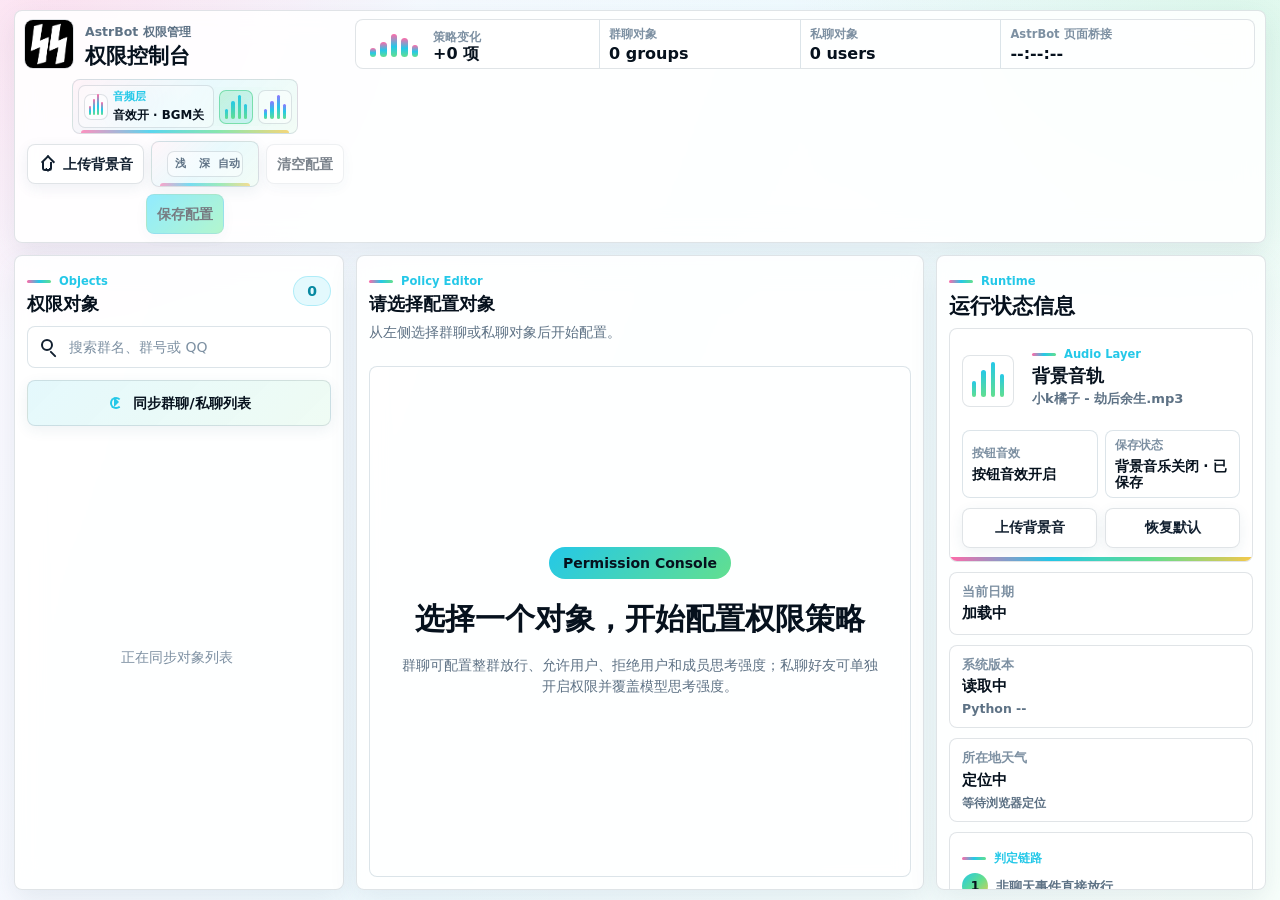
==== pages/settings/index.html @ 24123817 "Release v3.0.4 permission console cleanup" ====
<!doctype html>
<html lang="zh-CN">
<head>
  <meta charset="utf-8" />
  <meta name="viewport" content="width=device-width, initial-scale=1" />
  <title>AstrBot 权限控制台</title>
  <link rel="icon" href="./assets/brand-avatar.png" />
  <link rel="stylesheet" href="./styles.css?v=permission_console_cleanup_20260627_v335" />
</head>
<body>
  <main class="console-shell">
    <header class="topbar">
      <section class="brand-card" aria-label="权限控制台">
        <img class="brand-avatar" src="./assets/brand-avatar.png" alt="" />
        <div>
          <p class="eyebrow">AstrBot 权限管理</p>
          <h1>权限控制台</h1>
        </div>
      </section>

      <section class="status-strip" aria-label="运行状态">
        <article>
          <span class="mini-bars" aria-hidden="true"><i></i><i></i><i></i><i></i><i></i></span>
          <div><small>策略变化</small><strong id="permissionPulseLabel">+0 项</strong></div>
        </article>
        <article><small>群聊对象</small><strong><span id="groupCountLabel">0</span> groups</strong></article>
        <article><small>私聊对象</small><strong><span id="privateCountLabel">0</span> users</strong></article>
        <article><small id="bridgeStateLabel">AstrBot 页面桥接</small><strong id="currentTimeLabel">--:--:--</strong></article>
      </section>

      <section class="toolbar" aria-label="页面操作">
        <div class="sound-dock" aria-label="音效控制">
          <div class="sound-dock-copy">
            <span class="sound-dock-visual" aria-hidden="true"><i></i><i></i><i></i><i></i></span>
            <span class="sound-dock-label">
              <small>音频层</small>
              <strong><span id="buttonSoundText">音效开</span> · <span id="backgroundMusicText">BGM关</span></strong>
            </span>
          </div>
          <button class="icon-button icon-only" id="buttonSoundToggle" type="button" aria-pressed="true" title="按钮音效">
            <span class="dock-bars" aria-hidden="true"><i></i><i></i><i></i><i></i></span>
          </button>
          <button class="icon-button icon-only" id="backgroundMusicToggle" type="button" aria-pressed="false" title="背景音乐">
            <span class="dock-bars dock-bars-bgm" aria-hidden="true"><i></i><i></i><i></i><i></i></span>
          </button>
        </div>
        <button class="ghost-button audio-upload-command" id="uploadAudioTopBtn" type="button" title="上传背景音">
          <span class="icon icon-upload" aria-hidden="true"></span>
          <span>上传背景音</span>
        </button>
        <button class="icon-button" id="toggleThemeBtn" type="button" title="主题">
          <span class="icon icon-theme" aria-hidden="true"></span>
          <span class="theme-state-track" aria-hidden="true">
            <span class="theme-state-chip" data-mode="light">浅</span>
            <span class="theme-state-chip" data-mode="dark">深</span>
            <span class="theme-state-chip" data-mode="auto">自动</span>
          </span>
          <span id="themeText">自动</span>
        </button>
        <button class="ghost-button" id="resetGroupBtn" type="button" disabled>清空配置</button>
        <button class="primary-button" id="saveGroupBtn" type="button" disabled>保存配置</button>
      </section>
    </header>

    <section class="layout-grid">
      <aside class="object-panel panel">
        <div class="panel-head">
          <div>
            <p class="eyebrow">Objects</p>
            <h2>权限对象</h2>
          </div>
          <span class="count-badge" id="targetCountLabel">0</span>
        </div>

        <label class="search-box">
          <span class="icon icon-search" aria-hidden="true"></span>
          <input id="groupSearchInput" type="text" autocomplete="off" placeholder="搜索群名、群号或 QQ" />
        </label>

        <button class="icon-button object-sync-button" id="refreshGroupsBtn" type="button" title="同步列表">
          <span class="icon icon-refresh" aria-hidden="true"></span>
          <span>同步群聊/私聊列表</span>
        </button>

        <div id="groupList" class="object-accordion empty-state">正在同步对象列表</div>
      </aside>

      <section class="editor-panel panel">
        <header class="editor-head">
          <div>
            <p class="eyebrow">Policy Editor</p>
            <h2 id="currentGroupTitle">请选择配置对象</h2>
            <p id="currentGroupMeta">从左侧选择群聊或私聊对象后开始配置。</p>
          </div>
        </header>

        <section class="metric-grid" id="metricGrid" aria-label="配置概览"></section>
        <section id="groupForm" class="form-stage empty-state">
          <div class="welcome-panel">
            <span>Permission Console</span>
            <h3>选择一个对象，开始配置权限策略</h3>
            <p>群聊可配置整群放行、允许用户、拒绝用户和成员思考强度；私聊好友可单独开启权限并覆盖模型思考强度。</p>
          </div>
        </section>
      </section>

      <aside class="insight-panel">
        <div class="insight-title">
          <p class="eyebrow">Runtime</p>
          <h2>运行状态信息</h2>
        </div>

        <section class="panel sound-card" id="soundCard">
          <div class="panel-head compact">
            <div>
              <p class="eyebrow">Audio Layer</p>
              <h2>背景音轨</h2>
              <p class="track-subtitle" id="bgmNameLabel">小k橘子 - 劫后余生.mp3</p>
            </div>
            <span id="soundVisualBgm" class="sound-visual compact-bars" aria-hidden="true"><i></i><i></i><i></i><i></i></span>
            <span class="audio-led" id="soundLed">待机</span>
          </div>

          <dl class="sound-state">
            <div><dt>按钮音效</dt><dd id="buttonSoundStatus">按钮音效开启</dd></div>
            <div><dt>保存状态</dt><dd id="bgmStatusText">背景音乐关闭 · 已保存</dd></div>
          </dl>

          <label class="range-row visually-hidden">
            <span>背景音量</span>
            <input id="bgmVolumeInput" type="range" min="0" max="100" value="62" />
          </label>

          <input class="visually-hidden" id="audioUploadInput" type="file" accept="audio/*" />
          <a class="visually-hidden" id="defaultAudioAsset" href="./assets/audio/rebirth-after-disaster.mp3" aria-hidden="true" tabindex="-1"></a>
          <span id="soundVisualButton" class="sound-visual soft visually-hidden" aria-hidden="true"><i></i><i></i><i></i></span>
          <div class="sound-actions visually-hidden">
            <button class="ghost-button" id="uploadAudioBtn" type="button">上传背景音</button>
            <button class="ghost-button" id="resetAudioBtn" type="button">恢复默认</button>
          </div>
        </section>

        <section class="panel runtime-info-card">
          <span>当前日期</span>
          <strong id="currentDateLabel">加载中</strong>
        </section>

        <section class="panel runtime-info-card">
          <span>系统版本</span>
          <strong id="systemVersionLabel">读取中</strong>
          <em id="pythonVersionLabel">Python --</em>
        </section>

        <section class="panel runtime-info-card">
          <span>所在地天气</span>
          <strong id="weatherLabel">定位中</strong>
          <em id="weatherMetaLabel">等待浏览器定位</em>
        </section>

        <section class="panel priority-card">
          <p class="eyebrow">判定链路</p>
          <div class="priority-flow">
            <div><b>1</b><span>非聊天事件直接放行</span></div>
            <div><b>2</b><span>黑名单与管理员绕过</span></div>
            <div><b>3</b><span>群整体或用户组合规则</span></div>
            <div><b>4</b><span>未命中时停止事件</span></div>
          </div>
        </section>
      </aside>
    </section>
  </main>

  <div class="toast-layer" id="toastLayer"></div>
  <script type="module" src="./sound.js?v=permission_console_cleanup_20260627_v335"></script>
  <script type="module" src="./app.js?v=permission_console_cleanup_20260627_v335"></script>
</body>
</html>
---- pages/settings/styles.css ----
:root {
  --text: #122030;
  --text-strong: #06111d;
  --muted: #5e7285;
  --soft: #7d90a2;
  --page-a: #f8fdff;
  --page-b: #edf8fb;
  --page-c: #fff6fb;
  --panel: rgba(255, 255, 255, .82);
  --panel-strong: rgba(255, 255, 255, .94);
  --line: rgba(40, 89, 116, .16);
  --line-strong: rgba(31, 112, 142, .28);
  --cyan: #24c8e8;
  --mint: #62df8f;
  --pink: #ff6aa8;
  --amber: #f5c84b;
  --violet: #8f75ff;
  --blue: #5f92ff;
  --danger: #ff5d79;
  --ok: #26c871;
  --shadow: 0 18px 44px rgba(42, 92, 128, .14), inset 0 1px 0 rgba(255, 255, 255, .72);
  --shadow-tight: 0 8px 22px rgba(46, 102, 134, .12), inset 0 1px 0 rgba(255, 255, 255, .62);
  --radius: 8px;
  --control: 8px;
  color-scheme: light;
}

:root[data-theme="dark"] {
  --text: #eaf5ff;
  --text-strong: #ffffff;
  --muted: rgba(222, 236, 247, .68);
  --soft: rgba(222, 236, 247, .52);
  --page-a: #081019;
  --page-b: #0c1825;
  --page-c: #170f1d;
  --panel: rgba(12, 19, 30, .78);
  --panel-strong: rgba(13, 20, 32, .94);
  --line: rgba(219, 243, 255, .15);
  --line-strong: rgba(123, 230, 255, .28);
  --shadow: 0 18px 46px rgba(0, 0, 0, .34), inset 0 1px 0 rgba(255, 255, 255, .08);
  --shadow-tight: 0 10px 24px rgba(0, 0, 0, .26), inset 0 1px 0 rgba(255, 255, 255, .07);
  color-scheme: dark;
}

* {
  box-sizing: border-box;
}

html,
body {
  width: 100%;
  min-width: 0;
  min-height: 100%;
  margin: 0;
}

body {
  color: var(--text);
  background:
    linear-gradient(125deg, rgba(36, 200, 232, .22), transparent 24% 73%, rgba(98, 223, 143, .20)),
    linear-gradient(215deg, rgba(255, 106, 168, .22), transparent 34%),
    linear-gradient(180deg, var(--page-a), var(--page-b) 48%, var(--page-c));
  font-family: Inter, "Segoe UI", "PingFang SC", "Microsoft YaHei", system-ui, sans-serif;
  font-size: 14px;
  line-height: 1.45;
  overflow: auto;
}

button,
input,
textarea,
select {
  font: inherit;
}

button {
  cursor: pointer;
}

button:disabled {
  cursor: not-allowed;
  opacity: .55;
}

.visually-hidden {
  position: absolute;
  width: 1px;
  height: 1px;
  overflow: hidden;
  clip: rect(0 0 0 0);
  white-space: nowrap;
}

.console-shell {
  width: 100%;
  min-height: 100vh;
  min-height: 100dvh;
  display: grid;
  grid-template-rows: auto minmax(0, 1fr);
  gap: 14px;
  padding: 14px;
  background:
    radial-gradient(circle at 9% 0%, rgba(255, 106, 168, .28), transparent 28%),
    radial-gradient(circle at 92% 4%, rgba(36, 200, 232, .30), transparent 30%),
    radial-gradient(circle at 74% 98%, rgba(98, 223, 143, .25), transparent 34%);
}

.topbar,
.panel {
  border: 1px solid var(--line);
  border-radius: var(--radius);
  background:
    linear-gradient(135deg, rgba(255, 255, 255, .44), rgba(255, 255, 255, .12)),
    var(--panel);
  box-shadow: var(--shadow);
  backdrop-filter: blur(18px) saturate(1.06);
}

:root[data-theme="dark"] .topbar,
:root[data-theme="dark"] .panel {
  background:
    linear-gradient(135deg, rgba(255, 255, 255, .07), rgba(255, 255, 255, .025)),
    var(--panel);
}

.topbar {
  min-height: 82px;
  display: grid;
  grid-template-columns: minmax(220px, .72fr) minmax(460px, 1.35fr) minmax(480px, auto);
  align-items: center;
  gap: 12px;
  padding: 12px 14px;
}

.brand-card {
  min-width: 0;
  display: flex;
  align-items: center;
  gap: 12px;
}

.brand-avatar {
  width: 52px;
  height: 52px;
  flex: 0 0 auto;
  border-radius: 8px;
  object-fit: cover;
  background: #050505;
  box-shadow: 0 0 0 1px var(--line-strong), 0 12px 24px rgba(36, 200, 232, .16);
}

.eyebrow {
  margin: 0;
  display: inline-flex;
  align-items: center;
  gap: 8px;
  color: var(--cyan);
  font-size: .72rem;
  line-height: 1.1;
  font-weight: 850;
  letter-spacing: 0;
}

.eyebrow::before {
  content: "";
  width: 24px;
  height: 3px;
  border-radius: 999px;
  background: linear-gradient(90deg, var(--pink), var(--cyan), var(--mint));
}

h1,
h2,
h3 {
  margin: 0;
  color: var(--text-strong);
  letter-spacing: 0;
}

h1 {
  margin-top: 4px;
  font-size: 1.72rem;
  line-height: 1.05;
  font-weight: 900;
}

h2 {
  margin-top: 5px;
  font-size: 1.12rem;
  line-height: 1.15;
  font-weight: 880;
}

.status-strip {
  min-width: 0;
  display: grid;
  grid-template-columns: 1.15fr .95fr .95fr 1.2fr;
  border: 1px solid var(--line);
  border-radius: var(--control);
  overflow: hidden;
  background: rgba(255, 255, 255, .36);
}

:root[data-theme="dark"] .status-strip {
  background: rgba(2, 7, 14, .28);
}

.status-strip article {
  min-width: 0;
  min-height: 48px;
  display: grid;
  align-content: center;
  gap: 3px;
  padding: 8px 11px;
  border-left: 1px solid var(--line);
}

.status-strip article:first-child {
  grid-template-columns: auto 1fr;
  align-items: center;
  column-gap: 10px;
  border-left: 0;
}

.status-strip small {
  color: var(--soft);
  font-size: .72rem;
  font-weight: 720;
  white-space: nowrap;
  overflow: hidden;
  text-overflow: ellipsis;
}

.status-strip strong {
  display: block;
  color: var(--text-strong);
  font-size: 1.18rem;
  line-height: 1;
  font-weight: 900;
  white-space: nowrap;
}

.mini-bars {
  width: 58px;
  height: 30px;
  display: grid;
  grid-template-columns: repeat(5, 1fr);
  gap: 4px;
  align-items: end;
  padding: 5px;
  border-radius: 8px;
  background: rgba(255, 255, 255, .42);
}

:root[data-theme="dark"] .mini-bars {
  background: rgba(255, 255, 255, .08);
}

.mini-bars i {
  display: block;
  min-height: 7px;
  border-radius: 999px;
  background: linear-gradient(180deg, var(--pink), var(--cyan) 55%, var(--mint));
  animation: barPulse 1.8s ease-in-out infinite;
}

.mini-bars i:nth-child(1) { height: 9px; animation-delay: -.2s; }
.mini-bars i:nth-child(2) { height: 15px; animation-delay: -.4s; }
.mini-bars i:nth-child(3) { height: 23px; animation-delay: -.6s; }
.mini-bars i:nth-child(4) { height: 19px; animation-delay: -.1s; }
.mini-bars i:nth-child(5) { height: 12px; animation-delay: -.35s; }

.toolbar {
  min-width: 0;
  display: flex;
  align-items: center;
  justify-content: flex-end;
  gap: 8px;
  flex-wrap: wrap;
}

.icon-button,
.ghost-button,
.primary-button {
  min-height: 42px;
  border: 1px solid var(--line);
  border-radius: var(--control);
  color: var(--text);
  background: rgba(255, 255, 255, .42);
  box-shadow: var(--shadow-tight);
  white-space: nowrap;
}

:root[data-theme="dark"] .icon-button,
:root[data-theme="dark"] .ghost-button {
  background: rgba(255, 255, 255, .07);
}

.icon-button {
  display: inline-flex;
  align-items: center;
  gap: 8px;
  padding: 0 12px;
  font-weight: 820;
}

.ghost-button,
.primary-button {
  padding: 0 18px;
  font-weight: 850;
}

.primary-button {
  color: #06111d;
  border-color: rgba(98, 223, 143, .45);
  background: linear-gradient(135deg, #70f0b0, #4de3ff 52%, #ffe36b);
}

.icon-button[aria-pressed="true"],
.icon-button.is-on {
  border-color: rgba(38, 200, 113, .42);
  background: linear-gradient(135deg, rgba(98, 223, 143, .22), rgba(36, 200, 232, .18));
}

.icon {
  width: 18px;
  height: 18px;
  flex: 0 0 auto;
  position: relative;
  display: inline-block;
}

.icon-wave::before,
.icon-wave::after,
.icon-music::before,
.icon-theme::before,
.icon-refresh::before,
.icon-search::before {
  content: "";
  position: absolute;
  inset: 2px;
  border-radius: 999px;
  border: 2px solid currentColor;
}

.icon-wave::after {
  inset: 6px -2px 6px 10px;
  border-left: 0;
}

.icon-music::before {
  width: 7px;
  height: 12px;
  inset: 1px auto auto 8px;
  border-radius: 2px;
  border-left: 3px solid currentColor;
  border-top: 3px solid currentColor;
  border-right: 0;
  border-bottom: 0;
}

.icon-music::after {
  content: "";
  position: absolute;
  left: 3px;
  bottom: 2px;
  width: 7px;
  height: 7px;
  border-radius: 50%;
  background: currentColor;
}

.icon-theme::before {
  inset: 2px;
  border-radius: 50%;
  background: linear-gradient(90deg, currentColor 0 50%, transparent 50%);
}

.icon-refresh::before {
  inset: 3px;
  border-right-color: transparent;
}

.icon-refresh::after {
  content: "";
  position: absolute;
  right: 1px;
  top: 3px;
  border: 5px solid transparent;
  border-left-color: currentColor;
}

.icon-search::before {
  inset: 1px 5px 5px 1px;
}

.icon-search::after {
  content: "";
  position: absolute;
  right: 1px;
  bottom: 1px;
  width: 8px;
  height: 2px;
  border-radius: 2px;
  background: currentColor;
  transform: rotate(45deg);
}

.layout-grid {
  min-height: 0;
  display: grid;
  grid-template-columns: minmax(300px, 420px) minmax(520px, 1fr) minmax(300px, 430px);
  gap: 14px;
}

.panel {
  min-width: 0;
}

.object-panel,
.editor-panel,
.insight-panel {
  min-height: 0;
}

.object-panel,
.editor-panel {
  display: flex;
  flex-direction: column;
  gap: 12px;
  padding: 14px;
  overflow: hidden;
}

.insight-panel {
  display: grid;
  grid-auto-rows: max-content;
  gap: 12px;
  overflow: auto;
}

.insight-panel .panel {
  padding: 14px;
}

.panel-head {
  display: flex;
  align-items: center;
  justify-content: space-between;
  gap: 12px;
}

.panel-head.compact {
  align-items: start;
}

.count-badge,
.list-head b {
  min-width: 38px;
  height: 30px;
  display: inline-grid;
  place-items: center;
  border: 1px solid rgba(36, 200, 232, .28);
  border-radius: 999px;
  color: #0789a1;
  background: rgba(36, 200, 232, .12);
  font-weight: 900;
}

:root[data-theme="dark"] .count-badge,
:root[data-theme="dark"] .list-head b {
  color: #98f0ff;
}

.search-box {
  min-height: 46px;
  display: flex;
  align-items: center;
  gap: 9px;
  padding: 0 12px;
  border: 1px solid var(--line);
  border-radius: var(--control);
  background: var(--panel-strong);
}

.search-box input {
  width: 100%;
  min-width: 0;
  border: 0;
  outline: 0;
  color: var(--text);
  background: transparent;
}

.search-box input::placeholder {
  color: var(--soft);
}

.segment-control {
  display: grid;
  grid-template-columns: 1fr 1fr;
  gap: 4px;
  padding: 4px;
  border: 1px solid var(--line);
  border-radius: var(--control);
  background: rgba(255, 255, 255, .34);
}

:root[data-theme="dark"] .segment-control {
  background: rgba(255, 255, 255, .05);
}

.segment-control button {
  min-height: 38px;
  border: 0;
  border-radius: 7px;
  color: var(--muted);
  background: transparent;
  font-weight: 860;
}

.segment-control button.active {
  color: #06111d;
  background: linear-gradient(135deg, rgba(36, 200, 232, .92), rgba(98, 223, 143, .88));
  box-shadow: 0 10px 20px rgba(36, 200, 232, .16);
}

.list-head {
  display: flex;
  align-items: center;
  justify-content: space-between;
  gap: 8px;
  color: var(--muted);
  font-size: .82rem;
  font-weight: 850;
}

.object-list {
  min-height: 0;
  display: grid;
  gap: 8px;
  align-content: start;
  padding-right: 4px;
}

.object-accordion {
  min-height: 0;
  flex: 1 1 auto;
  display: flex;
  flex-direction: column;
  gap: 10px;
  overflow: auto;
  padding-right: 4px;
}

.object-section {
  display: grid;
  gap: 8px;
}

.object-section-toggle {
  width: 100%;
  min-height: 42px;
  display: grid;
  grid-template-columns: 18px minmax(0, 1fr) auto;
  align-items: center;
  gap: 8px;
  border: 1px solid var(--line);
  border-radius: var(--control);
  padding: 6px 10px;
  color: var(--text-strong);
  text-align: left;
  background: rgba(255, 255, 255, .50);
}

:root[data-theme="dark"] .object-section-toggle {
  background: rgba(255, 255, 255, .05);
}

.object-section-toggle strong {
  min-width: 0;
  overflow: hidden;
  text-overflow: ellipsis;
  white-space: nowrap;
  font-weight: 900;
}

.object-section-toggle b {
  min-width: 34px;
  height: 28px;
  display: inline-grid;
  place-items: center;
  border: 1px solid rgba(36, 200, 232, .25);
  border-radius: 999px;
  color: var(--cyan);
  background: rgba(36, 200, 232, .08);
  font-size: .86rem;
}

.section-chevron {
  width: 8px;
  height: 8px;
  border-right: 2px solid var(--cyan);
  border-bottom: 2px solid var(--cyan);
  transform: rotate(-45deg);
  transition: transform .16s ease;
}

.object-section.is-open .section-chevron {
  transform: rotate(45deg);
}

.empty-state {
  display: grid;
  place-items: center;
  min-height: 140px;
  color: var(--soft);
  text-align: center;
}

.object-item {
  width: 100%;
  min-height: 72px;
  display: grid;
  grid-template-columns: 48px minmax(0, 1fr);
  gap: 12px;
  align-items: center;
  border: 1px solid var(--line);
  border-radius: var(--control);
  padding: 10px;
  color: var(--text);
  text-align: left;
  background:
    linear-gradient(135deg, rgba(255, 255, 255, .58), rgba(255, 255, 255, .26)),
    rgba(255, 255, 255, .42);
  box-shadow: var(--shadow-tight);
}

:root[data-theme="dark"] .object-item {
  background: rgba(255, 255, 255, .055);
}

.object-item.active {
  border-color: rgba(36, 200, 232, .62);
  background:
    linear-gradient(135deg, rgba(36, 200, 232, .20), rgba(98, 223, 143, .14)),
    var(--panel-strong);
}

.object-item.is-configured {
  border-color: rgba(38, 200, 113, .46);
}

.object-item.is-configured .object-title {
  color: var(--ok);
}

.avatar {
  width: 48px;
  height: 48px;
  border-radius: 8px;
  object-fit: cover;
  background: linear-gradient(135deg, rgba(36, 200, 232, .24), rgba(255, 106, 168, .18));
  border: 1px solid var(--line);
}

.object-body {
  min-width: 0;
  display: grid;
  gap: 4px;
}

.object-title-row {
  min-width: 0;
  display: flex;
  align-items: center;
  gap: 8px;
}

.object-title {
  min-width: 0;
  overflow: hidden;
  text-overflow: ellipsis;
  white-space: nowrap;
  color: var(--text-strong);
  font-size: .98rem;
  font-weight: 900;
}

.object-meta {
  color: var(--soft);
  font-size: .78rem;
  white-space: nowrap;
  overflow: hidden;
  text-overflow: ellipsis;
}

.status-row {
  display: flex;
  align-items: center;
  gap: 6px;
  flex-wrap: wrap;
}

.status-pill {
  display: inline-flex;
  align-items: center;
  min-height: 22px;
  padding: 0 8px;
  border-radius: 999px;
  color: var(--muted);
  background: rgba(125, 144, 162, .12);
  font-size: .72rem;
  font-weight: 850;
}

.status-pill.configured {
  color: #04713f;
  background: rgba(38, 200, 113, .16);
}

:root[data-theme="dark"] .status-pill.configured {
  color: #82f0b0;
}

.editor-head {
  display: flex;
  justify-content: space-between;
  gap: 12px;
}

.editor-head p:not(.eyebrow) {
  margin: 8px 0 0;
  color: var(--muted);
}

.metric-grid {
  display: grid;
  grid-template-columns: repeat(4, minmax(0, 1fr));
  gap: 10px;
}

.metric-card {
  min-height: 88px;
  display: grid;
  align-content: center;
  gap: 6px;
  padding: 12px;
  border: 1px solid var(--line);
  border-radius: var(--control);
  background: var(--panel-strong);
  box-shadow: var(--shadow-tight);
}

.metric-card span {
  color: var(--soft);
  font-size: .76rem;
  font-weight: 820;
}

.metric-card strong {
  color: var(--text-strong);
  font-size: 1.62rem;
  line-height: 1;
  font-weight: 940;
}

.metric-card em {
  color: var(--muted);
  font-style: normal;
  font-size: .72rem;
}

.metric-card.ok strong {
  color: var(--ok);
}

.form-stage {
  min-height: 0;
  flex: 1 1 auto;
  overflow: auto;
  border: 1px solid var(--line);
  border-radius: var(--control);
  background:
    linear-gradient(135deg, rgba(36, 200, 232, .08), rgba(255, 106, 168, .05) 55%, rgba(98, 223, 143, .08)),
    rgba(255, 255, 255, .36);
}

:root[data-theme="dark"] .form-stage {
  background: rgba(2, 7, 14, .22);
}

.welcome-panel {
  max-width: 620px;
  padding: 28px;
}

.welcome-panel span {
  display: inline-flex;
  min-height: 32px;
  align-items: center;
  padding: 0 14px;
  border-radius: 999px;
  color: #06111d;
  background: linear-gradient(135deg, var(--cyan), var(--mint));
  font-weight: 900;
}

.welcome-panel h3 {
  margin-top: 18px;
  font-size: 1.9rem;
}

.welcome-panel p {
  margin: 14px 0 0;
  color: var(--muted);
  max-width: 56ch;
}

.form-stack {
  display: grid;
  gap: 12px;
  padding: 14px;
}

.form-card {
  border: 1px solid var(--line);
  border-radius: var(--control);
  padding: 14px;
  background: var(--panel-strong);
  box-shadow: var(--shadow-tight);
}

.form-card h3 {
  font-size: 1rem;
}

.form-card p {
  margin: 6px 0 0;
  color: var(--muted);
}

.field-grid {
  display: grid;
  grid-template-columns: repeat(2, minmax(0, 1fr));
  gap: 12px;
  margin-top: 12px;
}

.field {
  display: grid;
  gap: 7px;
}

.field.full {
  grid-column: 1 / -1;
}

.field span,
.range-row span {
  color: var(--muted);
  font-size: .8rem;
  font-weight: 850;
}

.field textarea,
.field select {
  width: 100%;
  min-height: 42px;
  border: 1px solid var(--line);
  border-radius: var(--control);
  color: var(--text);
  background: rgba(255, 255, 255, .54);
  outline: 0;
}

:root[data-theme="dark"] .field textarea,
:root[data-theme="dark"] .field select {
  background: rgba(255, 255, 255, .06);
}

.field textarea {
  min-height: 108px;
  resize: vertical;
  padding: 10px;
}

.field select {
  padding: 0 10px;
}

.toggle-card {
  width: 100%;
  min-height: 76px;
  display: flex;
  align-items: center;
  justify-content: space-between;
  gap: 12px;
  border: 1px solid var(--line);
  border-radius: var(--control);
  padding: 12px;
  color: var(--text);
  text-align: left;
  background: rgba(255, 255, 255, .46);
}

:root[data-theme="dark"] .toggle-card {
  background: rgba(255, 255, 255, .05);
}

.toggle-card strong,
.toggle-card span {
  display: block;
}

.toggle-card strong {
  color: var(--text-strong);
  font-weight: 900;
}

.toggle-card span {
  margin-top: 4px;
  color: var(--soft);
  font-size: .78rem;
}

.switch {
  width: 48px;
  height: 28px;
  flex: 0 0 auto;
  border-radius: 999px;
  background: rgba(125, 144, 162, .22);
  padding: 4px;
  transition: background .18s ease;
}

.switch::before {
  content: "";
  display: block;
  width: 20px;
  height: 20px;
  border-radius: 50%;
  background: #ffffff;
  box-shadow: 0 4px 12px rgba(0, 0, 0, .18);
  transition: transform .18s ease;
}

.toggle-card.is-on {
  border-color: rgba(38, 200, 113, .42);
  background: linear-gradient(135deg, rgba(98, 223, 143, .18), rgba(36, 200, 232, .10));
}

.toggle-card.is-on .switch {
  background: linear-gradient(135deg, var(--mint), var(--cyan));
}

.toggle-card.is-on .switch::before {
  transform: translateX(20px);
}

.sound-card {
  overflow: hidden;
}

.audio-led {
  width: 12px;
  height: 12px;
  border-radius: 50%;
  background: var(--soft);
  box-shadow: 0 0 0 4px rgba(125, 144, 162, .1);
}

.sound-card.is-playing .audio-led {
  background: var(--ok);
  box-shadow: 0 0 0 4px rgba(38, 200, 113, .14), 0 0 18px rgba(38, 200, 113, .42);
}

.sound-visuals {
  display: grid;
  grid-template-columns: 1fr 1fr;
  gap: 10px;
  margin-top: 12px;
}

.sound-visual {
  height: 64px;
  display: flex;
  align-items: end;
  justify-content: center;
  gap: 7px;
  border: 1px solid var(--line);
  border-radius: var(--control);
  padding: 13px;
  background: rgba(255, 255, 255, .38);
}

:root[data-theme="dark"] .sound-visual {
  background: rgba(255, 255, 255, .05);
}

.sound-visual i {
  width: 8px;
  height: 18px;
  border-radius: 999px;
  background: linear-gradient(180deg, var(--cyan), var(--mint));
  transform-origin: bottom;
}

.sound-visual.soft i {
  background: linear-gradient(180deg, var(--pink), var(--amber));
}

.sound-visual.is-active i {
  animation: soundBeat 1.45s ease-in-out infinite;
}

.sound-visual.soft.is-active i {
  animation-duration: 1.1s;
}

.sound-visual i:nth-child(2) { height: 31px; animation-delay: -.24s; }
.sound-visual i:nth-child(3) { height: 24px; animation-delay: -.48s; }
.sound-visual i:nth-child(4) { height: 39px; animation-delay: -.16s; }

.sound-state,
.runtime-list {
  margin: 12px 0 0;
  display: grid;
  gap: 8px;
}

.sound-state div,
.runtime-list div {
  min-width: 0;
  display: grid;
  grid-template-columns: 86px minmax(0, 1fr);
  gap: 10px;
  align-items: baseline;
  padding: 10px;
  border: 1px solid var(--line);
  border-radius: var(--control);
  background: rgba(255, 255, 255, .36);
}

:root[data-theme="dark"] .sound-state div,
:root[data-theme="dark"] .runtime-list div {
  background: rgba(255, 255, 255, .045);
}

dt {
  color: var(--soft);
  font-size: .75rem;
  font-weight: 850;
}

dd {
  min-width: 0;
  margin: 0;
  color: var(--text-strong);
  font-weight: 850;
}

dd span {
  display: block;
  margin-top: 4px;
  color: var(--soft);
  font-size: .76rem;
}

.range-row {
  display: grid;
  gap: 8px;
  margin-top: 12px;
}

input[type="range"] {
  width: 100%;
  accent-color: var(--cyan);
}

.sound-actions {
  display: grid;
  grid-template-columns: 1fr 1fr;
  gap: 8px;
  margin-top: 12px;
}

.runtime-clock {
  margin-top: 12px;
  display: grid;
  gap: 4px;
}

.runtime-clock strong {
  color: var(--text-strong);
  font-size: 2.15rem;
  line-height: 1;
  font-weight: 950;
}

.runtime-clock span {
  color: var(--muted);
  font-weight: 820;
}

.selected-summary {
  margin-top: 12px;
  display: grid;
  gap: 5px;
  padding: 12px;
  border: 1px solid var(--line);
  border-radius: var(--control);
  background: rgba(255, 255, 255, .36);
}

:root[data-theme="dark"] .selected-summary {
  background: rgba(255, 255, 255, .045);
}

.selected-summary strong {
  color: var(--text-strong);
}

.selected-summary span {
  color: var(--muted);
}

.priority-flow {
  margin-top: 12px;
  display: grid;
  gap: 8px;
}

.priority-flow div {
  display: grid;
  grid-template-columns: 30px minmax(0, 1fr);
  gap: 10px;
  align-items: center;
}

.priority-flow b {
  width: 30px;
  height: 30px;
  display: grid;
  place-items: center;
  border-radius: 50%;
  color: #06111d;
  background: linear-gradient(135deg, var(--cyan), var(--mint), var(--amber));
}

.priority-flow span {
  color: var(--muted);
  font-weight: 780;
}

.toast-layer {
  position: fixed;
  right: 18px;
  bottom: 18px;
  z-index: 50;
  display: grid;
  gap: 8px;
  pointer-events: none;
}

.toast {
  max-width: min(360px, calc(100vw - 36px));
  padding: 11px 14px;
  border: 1px solid var(--line);
  border-radius: var(--control);
  color: var(--text-strong);
  background: var(--panel-strong);
  box-shadow: var(--shadow);
  font-weight: 820;
}

.toast.success {
  border-color: rgba(38, 200, 113, .4);
}

.toast.error {
  border-color: rgba(255, 93, 121, .46);
}

@keyframes barPulse {
  0%, 100% { transform: scaleY(.68); opacity: .72; }
  50% { transform: scaleY(1); opacity: 1; }
}

@keyframes soundBeat {
  0%, 100% { transform: scaleY(.52); opacity: .62; }
  50% { transform: scaleY(1); opacity: 1; }
}

@keyframes audioDockGlow {
  0%, 100% { filter: saturate(1); }
  50% { filter: saturate(1.28); }
}

@media (max-width: 1500px) {
  .topbar {
    grid-template-columns: minmax(220px, .8fr) minmax(420px, 1.2fr);
  }

  .toolbar {
    grid-column: 1 / -1;
    justify-content: flex-start;
  }

  .layout-grid {
    grid-template-columns: minmax(290px, 380px) minmax(520px, 1fr);
  }

  .insight-panel {
    grid-column: 1 / -1;
    grid-template-columns: repeat(4, minmax(0, 1fr));
    overflow: visible;
  }
}

@media (max-width: 1080px) {
  body {
    overflow: auto;
  }

  .console-shell {
    min-height: 100vh;
  }

  .topbar,
  .layout-grid,
  .insight-panel {
    grid-template-columns: 1fr;
  }

  .status-strip {
    grid-template-columns: 1fr 1fr;
  }

  .object-panel,
  .editor-panel {
    overflow: visible;
  }

  .object-list {
    max-height: 520px;
  }
}

@media (max-width: 640px) {
  .console-shell {
    padding: 8px;
    gap: 8px;
  }

  .topbar,
  .panel,
  .form-stage,
  .form-card {
    border-radius: 8px;
  }

  .topbar,
  .object-panel,
  .editor-panel,
  .insight-panel .panel {
    padding: 10px;
  }

  .brand-avatar {
    width: 46px;
    height: 46px;
  }

  h1 {
    font-size: 1.38rem;
  }

  .status-strip,
  .metric-grid,
  .field-grid,
  .sound-visuals,
  .sound-actions {
    grid-template-columns: 1fr;
  }

  .toolbar {
    align-items: stretch;
  }

  .icon-button,
  .ghost-button,
  .primary-button {
    flex: 1 1 150px;
    justify-content: center;
  }

  .welcome-panel h3 {
    font-size: 1.38rem;
  }
}

@media (prefers-reduced-motion: reduce) {
  *,
  *::before,
  *::after {
    animation-duration: .01ms !important;
    animation-iteration-count: 1 !important;
    scroll-behavior: auto !important;
    transition-duration: .01ms !important;
  }
}

/* Video restore: match the referenced topbar + three-column permission console. */
:root {
  --video-bg-a: #fbf7ff;
  --video-bg-b: #eefaff;
  --video-bg-c: #f8fffb;
  --video-panel: rgba(255, 255, 255, .88);
  --video-panel-strong: rgba(255, 255, 255, .96);
  --video-line: rgba(67, 91, 107, .16);
  --video-shadow: 0 10px 28px rgba(55, 93, 111, .10);
}

:root[data-theme="dark"] {
  --video-bg-a: #201427;
  --video-bg-b: #0d1a22;
  --video-bg-c: #102319;
  --video-panel: rgba(21, 28, 38, .88);
  --video-panel-strong: rgba(24, 32, 43, .96);
  --video-line: rgba(195, 234, 246, .16);
  --video-shadow: 0 14px 34px rgba(0, 0, 0, .32);
}

body {
  height: 100vh;
  overflow: hidden;
  background:
    radial-gradient(60% 80% at 4% 0%, rgba(255, 106, 168, .18), transparent 48%),
    radial-gradient(70% 80% at 96% 2%, rgba(98, 223, 143, .16), transparent 48%),
    linear-gradient(112deg, var(--video-bg-a), var(--video-bg-b) 48%, var(--video-bg-c));
}

.console-shell {
  height: 100vh;
  min-height: 0;
  gap: 12px;
  padding: 10px 14px;
  background:
    linear-gradient(90deg, rgba(255, 255, 255, .18), rgba(255, 255, 255, .05)),
    transparent;
}

.topbar,
.panel,
.insight-panel {
  border: 1px solid var(--video-line);
  border-radius: 8px;
  background: var(--video-panel);
  box-shadow: var(--video-shadow);
  backdrop-filter: blur(14px) saturate(1.08);
  -webkit-backdrop-filter: blur(14px) saturate(1.08);
}

.topbar {
  min-height: 100px;
  grid-template-columns: minmax(330px, 470px) minmax(520px, 1fr) minmax(620px, auto);
  gap: 16px;
  padding: 16px;
}

.brand-avatar {
  width: 68px;
  height: 68px;
  border-radius: 8px;
  box-shadow: 0 0 0 1px var(--video-line);
}

.brand-card h1 {
  font-size: 2rem;
  line-height: 1.02;
}

.brand-card .eyebrow {
  color: var(--muted);
  font-size: .88rem;
}

.brand-card .eyebrow::before {
  display: none;
}

.status-strip {
  min-height: 62px;
  border-color: var(--video-line);
  background: rgba(255, 255, 255, .56);
}

:root[data-theme="dark"] .status-strip {
  background: rgba(8, 16, 24, .46);
}

.status-strip article {
  min-height: 62px;
  padding: 10px 14px;
}

.status-strip strong {
  font-size: 1.25rem;
}

.toolbar {
  flex-wrap: nowrap;
  justify-content: flex-end;
}

.sound-dock {
  min-height: 58px;
  display: grid;
  grid-template-columns: minmax(132px, 144px) repeat(2, 42px);
  gap: 6px;
  align-items: center;
  justify-items: center;
  border: 1px solid var(--video-line);
  border-radius: 8px;
  padding: 6px;
  background:
    linear-gradient(135deg, rgba(255, 106, 168, .08), rgba(36, 200, 232, .10), rgba(98, 223, 143, .08)),
    var(--video-panel-strong);
  box-shadow: none;
  overflow: hidden;
  position: relative;
  isolation: isolate;
}

.sound-dock::before {
  content: "";
  position: absolute;
  inset: 6px;
  border-radius: 6px;
  background: radial-gradient(circle at 28% 35%, rgba(36, 200, 232, .24), transparent 34%),
    radial-gradient(circle at 76% 68%, rgba(98, 223, 143, .22), transparent 36%);
  opacity: .18;
  transform: scale(.96);
  transition: opacity .2s ease, transform .2s ease;
  z-index: -1;
}

body.sound-bgm-on .sound-dock::before {
  opacity: .3;
  transform: scale(1);
  animation: audioDockGlow 2.4s ease-in-out infinite;
}

.sound-dock::after {
  content: "";
  position: absolute;
  left: 8px;
  right: 8px;
  bottom: 0;
  height: 3px;
  border-radius: 999px 999px 0 0;
  background: linear-gradient(90deg, var(--pink), var(--cyan), var(--mint), var(--amber));
  opacity: .72;
}

:root[data-theme="dark"] .sound-dock {
  background: rgba(10, 18, 26, .58);
}

.sound-dock-copy {
  min-width: 0;
  display: grid;
  gap: 2px;
  justify-self: stretch;
  align-self: stretch;
  place-items: center;
  min-height: 42px;
  border: 1px solid var(--video-line);
  border-radius: 7px;
  padding: 4px 8px;
  background: rgba(255, 255, 255, .36);
  text-align: center;
}

:root[data-theme="dark"] .sound-dock-copy {
  background: rgba(255, 255, 255, .055);
}

.sound-dock-copy small {
  color: var(--cyan);
  font-size: .72rem;
  font-weight: 850;
}

.sound-dock-copy strong {
  min-width: 0;
  color: var(--text-strong);
  font-size: .88rem;
  font-weight: 900;
  overflow: hidden;
  text-overflow: ellipsis;
  white-space: nowrap;
}

.icon-button,
.ghost-button,
.primary-button {
  min-height: 46px;
  border-radius: 8px;
  border-color: var(--video-line);
  background: rgba(255, 255, 255, .58);
  box-shadow: 0 4px 14px rgba(40, 89, 116, .08);
}

:root[data-theme="dark"] .icon-button,
:root[data-theme="dark"] .ghost-button {
  background: rgba(255, 255, 255, .055);
}

.icon-only {
  width: 44px;
  min-width: 44px;
  padding: 0;
  justify-content: center;
}

.toolbar .icon-button {
  justify-content: center;
}

.toolbar > .icon-button {
  align-self: center;
  min-height: 46px;
  border-color: var(--video-line);
  background: var(--video-panel-strong);
}

.sound-dock .icon-button {
  width: 42px;
  min-width: 42px;
  min-height: 42px;
  border-radius: 7px;
  border-color: var(--video-line);
  background: rgba(255, 255, 255, .44);
  box-shadow: none;
}

:root[data-theme="dark"] .sound-dock .icon-button {
  background: rgba(255, 255, 255, .06);
}

.sound-dock .icon-button:hover,
.toolbar > .icon-button:hover {
  border-color: rgba(36, 200, 232, .42);
  background: linear-gradient(135deg, rgba(36, 200, 232, .14), rgba(98, 223, 143, .10));
}

.sound-dock .icon-button[aria-pressed="true"],
.sound-dock .icon-button.is-on {
  border-color: rgba(38, 200, 113, .48);
  background: linear-gradient(135deg, rgba(98, 223, 143, .26), rgba(36, 200, 232, .18));
}

.primary-button {
  color: #08111c;
  background: linear-gradient(135deg, #39dcff, #75efa6);
}

.icon-upload::before {
  content: "";
  position: absolute;
  left: 4px;
  right: 4px;
  bottom: 2px;
  height: 7px;
  border: 2px solid currentColor;
  border-top: 0;
  border-radius: 0 0 3px 3px;
}

.icon-upload::after {
  content: "";
  position: absolute;
  left: 5px;
  top: 2px;
  width: 8px;
  height: 8px;
  border-left: 2px solid currentColor;
  border-top: 2px solid currentColor;
  transform: rotate(45deg);
  box-shadow: 5px 5px 0 -3px currentColor;
}

.icon-bars {
  display: inline-flex;
  align-items: end;
  justify-content: center;
  gap: 3px;
}

.icon-bars::before,
.icon-bars::after {
  content: "";
  width: 4px;
  border-radius: 999px;
  background: currentColor;
}

.icon-bars::before {
  height: 13px;
  box-shadow: -7px 5px 0 currentColor;
}

.icon-bars::after {
  height: 20px;
  box-shadow: 7px 8px 0 currentColor;
}

.dock-bars {
  width: 22px;
  height: 24px;
  display: inline-flex;
  align-items: end;
  justify-content: center;
  gap: 3px;
}

.dock-bars i {
  width: 4px;
  border-radius: 999px;
  background: linear-gradient(180deg, var(--cyan), var(--mint));
  transform-origin: bottom;
}

.dock-bars-bgm i {
  background: linear-gradient(180deg, var(--violet), var(--cyan), var(--mint));
}

.dock-bars i:nth-child(1) { height: 10px; }
.dock-bars i:nth-child(2) { height: 18px; }
.dock-bars i:nth-child(3) { height: 24px; }
.dock-bars i:nth-child(4) { height: 15px; }

.icon-button.is-on .dock-bars i,
.icon-button[aria-pressed="true"] .dock-bars i {
  animation: soundBeat 1.22s ease-in-out infinite;
}

.icon-button.is-on .dock-bars i:nth-child(2),
.icon-button[aria-pressed="true"] .dock-bars i:nth-child(2) {
  animation-delay: -.22s;
}

.icon-button.is-on .dock-bars i:nth-child(3),
.icon-button[aria-pressed="true"] .dock-bars i:nth-child(3) {
  animation-delay: -.44s;
}

.icon-button.is-on .dock-bars i:nth-child(4),
.icon-button[aria-pressed="true"] .dock-bars i:nth-child(4) {
  animation-delay: -.12s;
}

.layout-grid {
  min-height: 0;
  grid-template-columns: minmax(360px, 500px) minmax(640px, 1fr) minmax(360px, 500px);
  gap: 16px;
}

.object-panel,
.editor-panel {
  padding: 16px;
}

.insight-panel {
  min-height: 0;
  display: flex;
  flex-direction: column;
  gap: 10px;
  overflow: auto;
  padding: 16px;
}

.insight-panel .panel {
  flex: 0 0 auto;
  box-shadow: none;
  background: var(--video-panel-strong);
}

.insight-title h2 {
  margin-top: 5px;
  font-size: 1.34rem;
}

.panel-head.compact {
  display: grid;
  grid-template-columns: 62px minmax(0, 1fr);
  align-items: center;
  gap: 8px;
}

.panel-head.compact .compact-bars {
  grid-column: 1;
  grid-row: 1;
}

.panel-head.compact > div {
  grid-column: 2;
}

.audio-led {
  display: none;
}

.track-subtitle {
  margin-top: 2px;
  color: var(--muted);
  font-size: .82rem;
  font-weight: 760;
  overflow: hidden;
  text-overflow: ellipsis;
  white-space: nowrap;
}

.sound-card {
  padding: 12px;
}

.insight-panel .sound-card {
  padding: 12px;
}

.compact-bars {
  width: 52px;
  height: 52px;
  display: flex;
  align-items: end;
  justify-content: center;
  gap: 5px;
  border: 1px solid var(--video-line);
  border-radius: 8px;
  padding: 9px;
  background: rgba(255, 255, 255, .42);
}

:root[data-theme="dark"] .compact-bars {
  background: rgba(255, 255, 255, .06);
}

.compact-bars i {
  width: 6px;
  border-radius: 999px;
  background: linear-gradient(180deg, var(--cyan), var(--mint));
}

.compact-bars i:nth-child(1) { height: 16px; }
.compact-bars i:nth-child(2) { height: 27px; }
.compact-bars i:nth-child(3) { height: 35px; }
.compact-bars i:nth-child(4) { height: 23px; }

.sound-state {
  grid-template-columns: 1fr 1fr;
  gap: 7px;
  margin-top: 9px;
}

.sound-state div {
  grid-template-columns: 1fr;
  align-content: center;
  gap: 3px;
  min-height: 58px;
  padding: 6px 9px;
  background: rgba(255, 255, 255, .36);
}

.sound-state dd {
  line-height: 1.2;
  font-size: .86rem;
}

.sound-card::after {
  content: "";
  display: block;
  height: 4px;
  margin: 9px -12px -12px;
  background: linear-gradient(90deg, var(--pink), var(--cyan), var(--mint), var(--amber));
}

.runtime-info-card {
  display: grid;
  gap: 2px;
  min-height: 58px;
  align-content: center;
  padding: 9px 12px;
}

.insight-panel .runtime-info-card {
  padding: 9px 12px;
}

.runtime-info-card span {
  color: var(--soft);
  font-size: .84rem;
  font-weight: 850;
}

.runtime-info-card strong {
  color: var(--text-strong);
  font-size: .94rem;
  font-weight: 920;
}

.runtime-info-card em {
  color: var(--muted);
  font-style: normal;
  font-size: .78rem;
  font-weight: 760;
}

.object-item {
  min-height: 64px;
  grid-template-columns: 42px minmax(0, 1fr);
  gap: 10px;
  padding: 8px 10px;
  border-radius: 8px;
  background: var(--video-panel-strong);
  box-shadow: none;
}

.object-item.active {
  border-color: rgba(36, 200, 232, .54);
  background: linear-gradient(135deg, rgba(36, 200, 232, .12), rgba(98, 223, 143, .10)), var(--video-panel-strong);
}

.object-item.is-configured .object-title,
.object-meta.is-configured,
.object-item.is-configured .status-pill.configured,
.status-pill.configured {
  color: #0a8f5d;
}

:root[data-theme="dark"] .object-item.is-configured .object-title,
:root[data-theme="dark"] .object-meta.is-configured,
:root[data-theme="dark"] .object-item.is-configured .status-pill.configured,
:root[data-theme="dark"] .status-pill.configured {
  color: #65e7a5;
}

.object-list {
  gap: 7px;
}

.object-accordion,
.object-section {
  gap: 8px;
}

.object-section-toggle {
  min-height: 40px;
  padding: 5px 10px;
}

.object-panel .search-box {
  min-height: 42px;
}

.avatar {
  width: 42px;
  height: 42px;
}

.object-body {
  gap: 2px;
}

.object-title {
  font-size: .94rem;
}

.object-meta {
  font-size: .78rem;
}

.object-meta.is-configured {
  font-weight: 860;
}

.metric-card,
.form-card,
.toggle-card,
.search-box,
.segment-control {
  border-radius: 8px;
  box-shadow: none;
  background: var(--video-panel-strong);
}

.form-card {
  padding: 12px;
}

.form-stage {
  border-radius: 8px;
  background: rgba(255, 255, 255, .40);
}

:root[data-theme="dark"] .form-stage {
  background: rgba(255, 255, 255, .03);
}

.form-stack {
  gap: 14px;
}

.form-split-grid {
  display: grid;
  grid-template-columns: repeat(2, minmax(0, 1fr));
  gap: 14px;
}

.section-head {
  display: grid;
  grid-template-columns: auto minmax(0, 1fr) auto;
  align-items: start;
  gap: 10px;
  margin-bottom: 10px;
}

.section-number {
  min-width: 34px;
  height: 34px;
  display: inline-grid;
  place-items: center;
  border-radius: 999px;
  color: #063326;
  font-size: .78rem;
  font-weight: 940;
  background: linear-gradient(135deg, rgba(36, 200, 232, .85), rgba(98, 223, 143, .92));
  box-shadow: 0 8px 18px rgba(36, 200, 232, .16);
}

.section-head h3 {
  color: var(--text-strong);
  font-size: 1.06rem;
  line-height: 1.18;
}

.section-head p {
  margin: 4px 0 0;
  color: var(--muted);
  font-size: .92rem;
}

.section-count {
  min-width: 56px;
  min-height: 34px;
  display: inline-grid;
  place-items: center;
  border: 1px solid rgba(36, 200, 232, .28);
  border-radius: 8px;
  color: var(--cyan);
  font-weight: 920;
  background: rgba(255, 255, 255, .56);
}

:root[data-theme="dark"] .section-count {
  background: rgba(255, 255, 255, .05);
}

.section-body {
  display: grid;
  gap: 8px;
}

.compact-field {
  margin-top: 0;
}

.compact-field textarea {
  min-height: 176px;
}

.reasoning-grid {
  grid-template-columns: minmax(220px, .72fr) minmax(0, 1.28fr);
}

.token-row {
  display: flex;
  flex-wrap: wrap;
  gap: 8px;
  margin-top: 12px;
}

.token {
  min-height: 28px;
  display: inline-flex;
  align-items: center;
  border: 1px solid rgba(36, 200, 232, .20);
  border-radius: 999px;
  padding: 0 11px;
  color: var(--muted);
  font-size: .78rem;
  font-weight: 820;
  background: rgba(255, 255, 255, .46);
}

:root[data-theme="dark"] .token {
  background: rgba(255, 255, 255, .05);
}

.metric-card.danger strong {
  color: var(--danger);
}

.insight-panel .priority-card {
  padding: 12px;
}

.priority-flow {
  margin-top: 8px;
  gap: 6px;
}

.priority-flow div {
  grid-template-columns: 26px minmax(0, 1fr);
  gap: 8px;
}

.priority-flow b {
  width: 26px;
  height: 26px;
  font-size: .78rem;
}

.priority-flow span {
  font-size: .82rem;
}

@media (max-width: 760px) {
  .form-split-grid,
  .reasoning-grid {
    grid-template-columns: 1fr;
  }

  .section-head {
    grid-template-columns: auto minmax(0, 1fr);
  }

  .section-count {
    grid-column: 1 / -1;
    justify-self: start;
  }
}

@media (max-width: 1500px) {
  .topbar {
    min-height: 0;
    grid-template-columns: minmax(210px, 260px) minmax(390px, 1fr) minmax(500px, auto);
    grid-template-areas: "brand stats tools";
    gap: 10px;
    padding: 8px 10px;
  }

  .brand-card {
    grid-area: brand;
  }

  .status-strip {
    grid-area: stats;
  }

  .brand-avatar {
    width: 48px;
    height: 48px;
  }

  .brand-card h1 {
    font-size: 1.34rem;
  }

  .brand-card .eyebrow {
    font-size: .78rem;
  }

  .status-strip {
    min-height: 48px;
  }

  .status-strip article {
    min-height: 48px;
    padding: 6px 9px;
  }

  .status-strip strong {
    font-size: 1rem;
  }

  .toolbar {
    grid-area: tools;
    grid-column: auto;
    justify-content: flex-end;
    flex-wrap: nowrap;
    gap: 7px;
  }

  .sound-dock {
    min-height: 42px;
    grid-template-columns: minmax(126px, 132px) repeat(2, 36px);
    gap: 5px;
    padding: 5px;
  }

  .sound-dock-copy {
    min-height: 36px;
    padding: 3px 6px;
  }

  .sound-dock-copy strong {
    max-width: 102px;
    font-size: .8rem;
  }

  .sound-dock .icon-button {
    width: 36px;
    min-width: 36px;
    min-height: 36px;
  }

  .icon-only {
    width: 36px;
    min-width: 36px;
  }

  .dock-bars {
    width: 22px;
    height: 24px;
    gap: 3px;
  }

  .dock-bars i {
    width: 4px;
  }

  .dock-bars i:nth-child(1) { height: 10px; }
  .dock-bars i:nth-child(2) { height: 18px; }
  .dock-bars i:nth-child(3) { height: 24px; }
  .dock-bars i:nth-child(4) { height: 15px; }

  .icon-button,
  .ghost-button,
  .primary-button {
    min-height: 40px;
    padding-inline: 10px;
  }

  #toggleThemeBtn,
  #refreshGroupsBtn {
    width: 40px;
    min-width: 40px;
    justify-content: center;
    padding-inline: 0;
  }

  #toggleThemeBtn {
    width: 108px;
    min-width: 108px;
    padding-inline: 6px;
  }

  #toggleThemeBtn .icon-theme {
    display: none;
  }

  #refreshGroupsBtn span:not(.icon) {
    display: none;
  }

  .layout-grid {
    grid-template-columns: minmax(280px, 330px) minmax(470px, 1fr) minmax(280px, 330px);
    gap: 12px;
  }

  .insight-panel {
    grid-column: auto;
  }

  .object-panel,
  .editor-panel,
  .insight-panel {
    padding: 12px;
  }

  .metric-grid {
    grid-template-columns: repeat(2, minmax(0, 1fr));
    gap: 8px;
  }

  .metric-card {
    min-height: 76px;
  }

  .metric-card strong {
    font-size: 1.34rem;
  }

  .form-stack {
    padding: 12px;
  }

  .form-split-grid,
  .reasoning-grid {
    grid-template-columns: 1fr;
  }

  .compact-field textarea {
    min-height: 128px;
  }
}

@media (min-width: 1350px) and (max-width: 1500px) {
  .topbar {
    grid-template-columns: minmax(320px, 340px) minmax(500px, 1fr) auto;
  }

  .layout-grid {
    grid-template-columns: minmax(330px, 360px) minmax(560px, 1fr) minmax(330px, 360px);
  }

  .metric-grid {
    grid-template-columns: repeat(4, minmax(0, 1fr));
  }

  .form-split-grid {
    grid-template-columns: repeat(2, minmax(0, 1fr));
  }

  .compact-field textarea {
    min-height: 122px;
  }
}

@media (max-width: 1080px) {
  body {
    overflow: auto;
  }

  .console-shell {
    height: auto;
  }

  .topbar {
    grid-template-areas:
      "brand"
      "stats"
      "tools";
  }

  .layout-grid {
    grid-template-columns: 1fr;
  }

  .insight-panel {
    grid-column: auto;
  }
}

/* Final layout pass: keep the top audio/tools cluster centered and card-like. */
.sound-dock-copy {
  grid-template-columns: 30px minmax(0, 1fr);
  column-gap: 8px;
  place-items: center start;
  text-align: left;
}

.sound-dock-label {
  min-width: 0;
  display: grid;
  gap: 2px;
}

.sound-dock-label small,
.sound-dock-label strong {
  min-width: 0;
}

.sound-dock-visual {
  width: 30px;
  height: 30px;
  display: inline-flex;
  align-items: end;
  justify-content: center;
  gap: 3px;
  border: 1px solid var(--video-line);
  border-radius: 7px;
  padding: 5px;
  background: rgba(255, 255, 255, .46);
}

:root[data-theme="dark"] .sound-dock-visual {
  background: rgba(255, 255, 255, .06);
}

.sound-dock-visual i {
  width: 4px;
  border-radius: 999px;
  background: linear-gradient(180deg, var(--pink), var(--cyan) 58%, var(--mint));
  transform-origin: bottom;
}

.sound-dock-visual i:nth-child(1) { height: 9px; }
.sound-dock-visual i:nth-child(2) { height: 16px; }
.sound-dock-visual i:nth-child(3) { height: 21px; }
.sound-dock-visual i:nth-child(4) { height: 13px; }

body.sound-bgm-on .sound-dock-visual i,
body.sound-bgm-on .compact-bars i,
.sound-card.is-playing .compact-bars i {
  animation: soundBeat 1.34s ease-in-out infinite;
}

body.sound-bgm-on .sound-dock-visual i:nth-child(2),
body.sound-bgm-on .compact-bars i:nth-child(2),
.sound-card.is-playing .compact-bars i:nth-child(2) {
  animation-delay: -.24s;
}

body.sound-bgm-on .sound-dock-visual i:nth-child(3),
body.sound-bgm-on .compact-bars i:nth-child(3),
.sound-card.is-playing .compact-bars i:nth-child(3) {
  animation-delay: -.46s;
}

body.sound-bgm-on .sound-dock-visual i:nth-child(4),
body.sound-bgm-on .compact-bars i:nth-child(4),
.sound-card.is-playing .compact-bars i:nth-child(4) {
  animation-delay: -.12s;
}

.toolbar > .icon-button {
  position: relative;
  overflow: hidden;
  display: inline-grid;
  place-items: center;
  align-content: center;
  background:
    linear-gradient(135deg, rgba(255, 106, 168, .06), rgba(36, 200, 232, .10), rgba(98, 223, 143, .08)),
    var(--video-panel-strong);
}

.toolbar > .icon-button::after {
  content: "";
  position: absolute;
  left: 8px;
  right: 8px;
  bottom: 0;
  height: 3px;
  border-radius: 999px 999px 0 0;
  background: linear-gradient(90deg, var(--pink), var(--cyan), var(--mint), var(--amber));
  opacity: .58;
}

.toolbar > .icon-button .icon {
  z-index: 1;
}

#toggleThemeBtn {
  min-width: 104px;
  gap: 6px;
  padding-inline: 8px;
}

#themeText {
  display: none;
}

#toggleThemeBtn .icon-theme {
  width: 14px;
  height: 14px;
}

.theme-state-track {
  position: relative;
  z-index: 1;
  display: inline-grid;
  grid-template-columns: repeat(3, minmax(0, auto));
  gap: 2px;
  align-items: center;
  padding: 2px;
  border: 1px solid var(--video-line);
  border-radius: 7px;
  background: rgba(255, 255, 255, .42);
}

:root[data-theme="dark"] .theme-state-track {
  background: rgba(255, 255, 255, .06);
}

.theme-state-chip {
  min-width: 22px;
  min-height: 20px;
  display: inline-grid;
  place-items: center;
  border-radius: 5px;
  color: var(--muted);
  font-size: .68rem;
  line-height: 1;
  font-weight: 900;
}

.theme-state-chip.active {
  color: #06111d;
  background: linear-gradient(135deg, rgba(36, 200, 232, .88), rgba(98, 223, 143, .82));
  box-shadow: 0 4px 10px rgba(36, 200, 232, .14);
}

#toggleThemeBtn[data-mode="dark"] .theme-state-chip.active {
  color: #fff;
  background: linear-gradient(135deg, rgba(143, 117, 255, .94), rgba(36, 200, 232, .72));
}

#toggleThemeBtn[data-mode="auto"] .theme-state-chip.active {
  background: linear-gradient(135deg, rgba(255, 106, 168, .72), rgba(36, 200, 232, .76), rgba(98, 223, 143, .82));
}

.object-panel .object-sync-button {
  width: 100%;
  min-width: 0;
  min-height: 46px;
  display: inline-flex;
  justify-content: center;
  gap: 8px;
  color: var(--text-strong);
  background:
    linear-gradient(135deg, rgba(36, 200, 232, .12), rgba(98, 223, 143, .10)),
    var(--video-panel-strong);
}

.object-panel .object-sync-button span:not(.icon) {
  display: inline;
}

.object-panel .object-sync-button .icon-refresh {
  color: var(--cyan);
}

@media (min-width: 1081px) and (max-width: 1349px) {
  .topbar {
    grid-template-columns: minmax(230px, 320px) minmax(0, 1fr);
    grid-template-areas:
      "brand stats"
      "tools tools";
  }

  .toolbar {
    width: 100%;
    justify-content: center;
    flex-wrap: wrap;
  }

  .sound-dock {
    grid-template-columns: minmax(150px, 210px) repeat(2, 42px);
  }
}

@media (max-width: 1080px) {
  .topbar {
    grid-template-columns: minmax(0, 1fr);
    grid-template-areas:
      "brand"
      "stats"
      "tools";
    align-items: stretch;
  }

  .status-strip,
  .toolbar,
  .brand-card {
    min-width: 0;
  }

  .toolbar {
    width: 100%;
    display: grid;
    grid-template-columns: repeat(4, minmax(0, 1fr));
    justify-content: center;
    justify-items: stretch;
    align-items: center;
    gap: 8px;
  }

  .sound-dock {
    grid-column: 1 / -1;
    width: min(100%, 540px);
    min-width: 0;
    justify-self: center;
    grid-template-columns: minmax(0, 1fr) repeat(2, 42px);
  }

  .sound-dock-copy {
    min-width: 0;
  }

  .toolbar > .icon-button,
  .toolbar > .ghost-button,
  .toolbar > .primary-button {
    width: 100%;
    min-width: 0;
    justify-content: center;
  }

  #toggleThemeBtn,
  #refreshGroupsBtn {
    width: auto;
    min-width: 48px;
    justify-self: center;
  }

  #toggleThemeBtn {
    min-width: 104px;
  }
}

@media (max-width: 520px) {
  .status-strip {
    grid-template-columns: 1fr;
  }

  .toolbar {
    grid-template-columns: repeat(2, minmax(0, 1fr));
  }

  .sound-dock {
    grid-template-columns: minmax(0, 1fr) repeat(2, 38px);
    gap: 5px;
    padding: 5px;
  }

  .sound-dock-copy {
    grid-template-columns: 26px minmax(0, 1fr);
    padding: 3px 6px;
  }

  .sound-dock-visual {
    width: 26px;
    height: 28px;
    gap: 2px;
    padding: 5px 4px;
  }

  .sound-dock .icon-button {
    width: 38px;
    min-width: 38px;
  }

  .sound-dock-label small {
    font-size: .68rem;
  }

  .sound-dock-label strong {
    max-width: none;
    font-size: .76rem;
  }

  #toggleThemeBtn {
    min-width: 112px;
  }
}

.object-panel #refreshGroupsBtn.object-sync-button {
  width: 100%;
  min-width: 0;
  padding-inline: 12px;
  justify-self: stretch;
}

.object-panel #refreshGroupsBtn.object-sync-button span:not(.icon) {
  display: inline;
}
/* Audio dock final guard: keep the top controls compact without clipping labels. */
.sound-dock {
  grid-template-columns: minmax(132px, 144px) repeat(2, 36px) !important;
  gap: 5px;
  min-height: 50px;
  padding: 5px;
}

.sound-dock-copy {
  grid-template-columns: 24px minmax(0, 1fr);
  column-gap: 5px;
  min-width: 0;
  min-height: 36px;
  padding: 3px 5px;
}

.sound-dock-visual {
  width: 24px;
  height: 26px;
  gap: 2px;
  padding: 4px;
}

.sound-dock-label small {
  font-size: .68rem;
}

.sound-dock-label strong {
  max-width: none;
  font-size: .74rem;
}

.sound-dock .icon-button,
.sound-dock .icon-only {
  width: 36px;
  min-width: 36px;
  min-height: 36px;
}

.sound-dock .dock-bars {
  width: 22px;
  height: 24px;
  gap: 3px;
}

.sound-dock .dock-bars i {
  width: 4px;
}

.audio-upload-command,
#uploadAudioTopBtn.audio-upload-command,
.toolbar > #uploadAudioTopBtn.audio-upload-command {
  display: inline-flex !important;
  visibility: visible !important;
  opacity: 1 !important;
  flex: 0 0 auto !important;
  align-items: center;
  justify-content: center;
  width: auto !important;
  min-width: 118px !important;
  min-height: 46px !important;
  padding-inline: 12px !important;
  gap: 7px !important;
}

.audio-upload-command .icon-upload {
  flex: 0 0 auto;
}

#uploadAudioTopBtn.audio-upload-command span:not(.icon) {
  display: inline !important;
  width: auto !important;
  height: auto !important;
  overflow: visible !important;
  white-space: nowrap;
}

.sound-card .sound-actions.visually-hidden {
  position: static;
  width: auto;
  height: auto;
  clip: auto;
  overflow: visible;
  white-space: normal;
}

.sound-card .sound-actions {
  display: grid;
  grid-template-columns: repeat(2, minmax(0, 1fr));
  gap: 8px;
  margin-top: 10px;
}

.sound-card .sound-actions .ghost-button {
  min-width: 0;
  min-height: 40px;
  justify-content: center;
  padding-inline: 10px;
}

@media (min-width: 1350px) {
  .topbar {
    grid-template-columns: minmax(220px, 250px) minmax(380px, 460px) minmax(710px, 1fr);
  }

  .status-strip {
    width: min(100%, 460px);
    justify-self: start;
  }

  .toolbar {
    width: 100%;
    flex-wrap: nowrap !important;
    justify-content: flex-end;
    align-self: center;
  }

  .sound-dock {
    grid-template-columns: minmax(126px, 132px) repeat(2, 36px) !important;
    min-height: 46px;
  }

  .sound-dock-copy {
    min-height: 34px;
    padding-inline: 6px;
  }

  .sound-dock-label strong {
    font-size: .72rem;
  }

  .sound-dock .icon-button,
  .sound-dock .icon-only {
    width: 36px;
    min-width: 36px;
    min-height: 36px;
  }

  #uploadAudioTopBtn.audio-upload-command,
  .toolbar > #uploadAudioTopBtn.audio-upload-command {
    min-width: 110px !important;
    min-height: 46px !important;
    padding-inline: 10px !important;
  }

  #toggleThemeBtn {
    min-width: 104px;
    padding-inline: 10px;
  }

  #resetGroupBtn,
  #saveGroupBtn {
    min-width: 102px;
    padding-inline: 12px;
  }
}

@media (min-width: 1350px) and (max-width: 1500px) {
  .status-strip article {
    padding-inline: 8px;
  }

  .status-strip strong {
    font-size: 1.05rem;
  }

  .mini-bars {
    width: 46px;
  }
}

@media (min-width: 1081px) and (max-width: 1349px) {
  .sound-dock {
    grid-template-columns: minmax(128px, 136px) repeat(2, 34px) !important;
  }

  .sound-dock .icon-button,
  .sound-dock .icon-only {
    width: 34px;
    min-width: 34px;
    min-height: 34px;
  }
}

@media (max-width: 1500px) {
  #uploadAudioTopBtn.audio-upload-command,
  .toolbar > #uploadAudioTopBtn.audio-upload-command {
    width: auto !important;
    min-width: 110px !important;
    min-height: 40px !important;
    padding-inline: 10px !important;
  }
}

@media (max-width: 1080px) {
  .sound-dock {
    grid-column: 1 / -1;
    grid-template-columns: minmax(0, 1fr) repeat(2, 40px) !important;
  }

  .sound-dock .icon-button,
  .sound-dock .icon-only {
    width: 40px;
    min-width: 40px;
    min-height: 40px;
  }
}

@media (max-width: 520px) {
  .sound-dock {
    grid-template-columns: minmax(0, 1fr) repeat(2, 36px) !important;
  }

  .sound-dock-copy {
    grid-template-columns: minmax(0, 1fr);
    place-items: center;
    text-align: center;
  }

  .sound-dock-visual,
  .sound-dock-label small {
    display: none;
  }

  .sound-dock .icon-button,
  .sound-dock .icon-only {
    width: 36px;
    min-width: 36px;
    min-height: 36px;
  }

  #uploadAudioTopBtn.audio-upload-command,
  .toolbar > #uploadAudioTopBtn.audio-upload-command {
    width: 100% !important;
    min-width: 0 !important;
    min-height: 42px !important;
  }
}
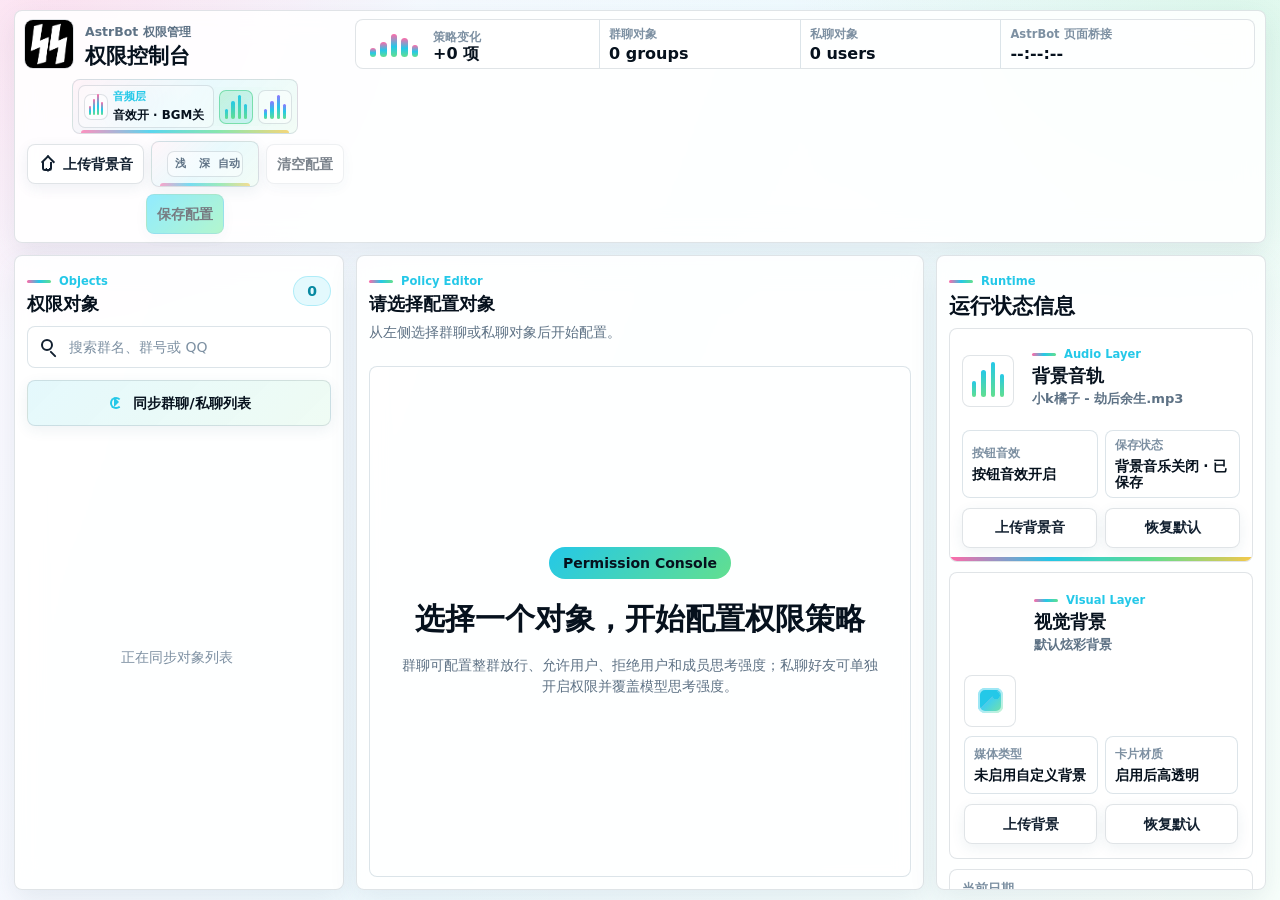
==== commit 763f9334: "Add custom visual background upload" ====
--- a/pages/settings/index.html
+++ b/pages/settings/index.html
@@ -5,9 +5,10 @@
   <meta name="viewport" content="width=device-width, initial-scale=1" />
   <title>AstrBot 权限控制台</title>
   <link rel="icon" href="./assets/brand-avatar.png" />
-  <link rel="stylesheet" href="./styles.css?v=permission_console_cleanup_20260627_v335" />
+  <link rel="stylesheet" href="./styles.css?v=permission_console_background_upload_20260627_v338" />
 </head>
 <body>
+  <div class="custom-background-layer" id="customBackgroundLayer" aria-hidden="true"></div>
   <main class="console-shell">
     <header class="topbar">
       <section class="brand-card" aria-label="权限控制台">
@@ -140,6 +141,26 @@
           </div>
         </section>
 
+        <section class="panel background-card" id="backgroundCard">
+          <div class="panel-head compact">
+            <div>
+              <p class="eyebrow">Visual Layer</p>
+              <h2>视觉背景</h2>
+              <p class="track-subtitle" id="backgroundNameLabel">默认炫彩背景</p>
+            </div>
+            <span class="background-preview-icon" aria-hidden="true"><i></i></span>
+          </div>
+          <dl class="sound-state background-state">
+            <div><dt>媒体类型</dt><dd id="backgroundStatusText">未启用自定义背景</dd></div>
+            <div><dt>卡片材质</dt><dd>启用后高透明</dd></div>
+          </dl>
+          <input class="visually-hidden" id="backgroundUploadInput" type="file" accept="image/png,image/jpeg,image/webp,image/gif,video/mp4,video/webm,video/ogg" />
+          <div class="sound-actions background-actions">
+            <button class="ghost-button" id="uploadBackgroundBtn" type="button">上传背景</button>
+            <button class="ghost-button" id="resetBackgroundBtn" type="button">恢复默认</button>
+          </div>
+        </section>
+
         <section class="panel runtime-info-card">
           <span>当前日期</span>
           <strong id="currentDateLabel">加载中</strong>
@@ -171,7 +192,7 @@
   </main>
 
   <div class="toast-layer" id="toastLayer"></div>
-  <script type="module" src="./sound.js?v=permission_console_cleanup_20260627_v335"></script>
-  <script type="module" src="./app.js?v=permission_console_cleanup_20260627_v335"></script>
+  <script type="module" src="./sound.js?v=permission_console_background_upload_20260627_v338"></script>
+  <script type="module" src="./app.js?v=permission_console_background_upload_20260627_v338"></script>
 </body>
 </html>
--- a/pages/settings/styles.css
+++ b/pages/settings/styles.css
@@ -876,7 +876,30 @@
 
 :root[data-theme="dark"] .field textarea,
 :root[data-theme="dark"] .field select {
-  background: rgba(255, 255, 255, .06);
+  color: #f4f8ff;
+  background: rgba(18, 27, 39, .92);
+  border-color: rgba(143, 169, 196, .34);
+}
+
+.field select option {
+  color: #0f1a27;
+  background: #ffffff;
+}
+
+:root[data-theme="dark"] .field select option {
+  color: #f4f8ff;
+  background: #202a37;
+}
+
+:root[data-theme="dark"] .field select option:checked,
+:root[data-theme="dark"] .field select option:hover {
+  color: #ffffff;
+  background: #344257;
+}
+
+:root[data-theme="dark"] .field select option:disabled {
+  color: #9aaabc;
+  background: #202a37;
 }
 
 .field textarea {
@@ -2006,7 +2029,18 @@
 }
 
 :root[data-theme="dark"] .token {
-  background: rgba(255, 255, 255, .05);
+  color: #d7e3f0;
+  border-color: rgba(75, 216, 255, .28);
+  background: rgba(21, 32, 45, .82);
+}
+
+:root[data-theme="dark"] .reasoning-grid .field {
+  border-radius: var(--control);
+  background: rgba(255, 255, 255, .025);
+}
+
+:root[data-theme="dark"] .reasoning-grid .field span {
+  color: #d7e3f0;
 }
 
 .metric-card.danger strong {
@@ -2565,6 +2599,178 @@
   #toggleThemeBtn {
     min-width: 112px;
   }
+}
+
+.custom-background-layer {
+  position: fixed;
+  inset: 0;
+  z-index: 0;
+  overflow: hidden;
+  pointer-events: none;
+  background: #05070b;
+  opacity: 0;
+  transition: opacity .22s ease;
+}
+
+.custom-background-layer::after {
+  content: "";
+  position: absolute;
+  inset: 0;
+  background:
+    linear-gradient(180deg, rgba(5, 8, 13, .28), rgba(5, 8, 13, .42)),
+    radial-gradient(70% 60% at 12% 0%, rgba(36, 200, 232, .16), transparent 58%),
+    radial-gradient(80% 70% at 92% 8%, rgba(255, 106, 168, .14), transparent 56%);
+}
+
+.custom-background-media {
+  width: 100%;
+  height: 100%;
+  display: block;
+  object-fit: cover;
+  object-position: center;
+  filter: saturate(1.08) contrast(1.02) brightness(.86);
+}
+
+body.has-custom-background {
+  background: #05070b;
+}
+
+body.has-custom-background .custom-background-layer {
+  opacity: 1;
+}
+
+body.has-custom-background .console-shell {
+  position: relative;
+  z-index: 1;
+  background:
+    linear-gradient(120deg, rgba(255, 255, 255, .12), rgba(255, 255, 255, .03)),
+    transparent;
+}
+
+.background-card {
+  padding: 12px;
+}
+
+.background-card.is-active .background-preview-icon {
+  color: var(--mint);
+}
+
+.background-preview-icon {
+  width: 52px;
+  height: 52px;
+  display: grid;
+  place-items: center;
+  border: 1px solid var(--video-line);
+  border-radius: 8px;
+  color: var(--cyan);
+  background: rgba(255, 255, 255, .42);
+}
+
+:root[data-theme="dark"] .background-preview-icon {
+  background: rgba(255, 255, 255, .06);
+}
+
+.background-preview-icon i {
+  width: 25px;
+  height: 25px;
+  display: block;
+  border-radius: 7px;
+  background:
+    linear-gradient(135deg, currentColor 0 46%, transparent 46%),
+    radial-gradient(circle at 72% 30%, currentColor 0 14%, transparent 15%),
+    linear-gradient(135deg, rgba(255, 106, 168, .86), rgba(36, 200, 232, .86), rgba(98, 223, 143, .86));
+  box-shadow: inset 0 0 0 2px rgba(255, 255, 255, .56);
+}
+
+.background-actions {
+  display: grid;
+  grid-template-columns: repeat(2, minmax(0, 1fr));
+  gap: 8px;
+  margin-top: 10px;
+}
+
+.background-actions .ghost-button {
+  min-width: 0;
+  min-height: 40px;
+  justify-content: center;
+  padding-inline: 10px;
+}
+
+:root[data-custom-background="active"] {
+  --panel: rgba(255, 255, 255, .30);
+  --panel-strong: rgba(255, 255, 255, .38);
+  --video-panel: rgba(255, 255, 255, .28);
+  --video-panel-strong: rgba(255, 255, 255, .36);
+  --video-line: rgba(255, 255, 255, .30);
+  --video-shadow: 0 16px 38px rgba(0, 0, 0, .20);
+}
+
+:root[data-theme="dark"][data-custom-background="active"] {
+  --panel: rgba(8, 13, 21, .38);
+  --panel-strong: rgba(10, 17, 27, .46);
+  --video-panel: rgba(8, 13, 21, .34);
+  --video-panel-strong: rgba(10, 17, 27, .44);
+  --video-line: rgba(255, 255, 255, .20);
+  --video-shadow: 0 18px 42px rgba(0, 0, 0, .34);
+}
+
+:root[data-custom-background="active"] .topbar,
+:root[data-custom-background="active"] .panel,
+:root[data-custom-background="active"] .insight-panel,
+:root[data-custom-background="active"] .metric-card,
+:root[data-custom-background="active"] .form-card,
+:root[data-custom-background="active"] .toggle-card,
+:root[data-custom-background="active"] .object-item,
+:root[data-custom-background="active"] .search-box,
+:root[data-custom-background="active"] .segment-control,
+:root[data-custom-background="active"] .form-stage,
+:root[data-custom-background="active"] .sound-state div,
+:root[data-custom-background="active"] .theme-state-track,
+:root[data-custom-background="active"] .compact-bars,
+:root[data-custom-background="active"] .background-preview-icon {
+  border-color: var(--video-line);
+  background:
+    linear-gradient(135deg, rgba(255, 255, 255, .18), rgba(255, 255, 255, .06)),
+    var(--video-panel-strong);
+  box-shadow: var(--video-shadow);
+  backdrop-filter: blur(22px) saturate(1.18);
+  -webkit-backdrop-filter: blur(22px) saturate(1.18);
+}
+
+:root[data-theme="dark"][data-custom-background="active"] .topbar,
+:root[data-theme="dark"][data-custom-background="active"] .panel,
+:root[data-theme="dark"][data-custom-background="active"] .insight-panel,
+:root[data-theme="dark"][data-custom-background="active"] .metric-card,
+:root[data-theme="dark"][data-custom-background="active"] .form-card,
+:root[data-theme="dark"][data-custom-background="active"] .toggle-card,
+:root[data-theme="dark"][data-custom-background="active"] .object-item,
+:root[data-theme="dark"][data-custom-background="active"] .search-box,
+:root[data-theme="dark"][data-custom-background="active"] .segment-control,
+:root[data-theme="dark"][data-custom-background="active"] .form-stage,
+:root[data-theme="dark"][data-custom-background="active"] .sound-state div,
+:root[data-theme="dark"][data-custom-background="active"] .theme-state-track,
+:root[data-theme="dark"][data-custom-background="active"] .compact-bars,
+:root[data-theme="dark"][data-custom-background="active"] .background-preview-icon {
+  background:
+    linear-gradient(135deg, rgba(255, 255, 255, .08), rgba(255, 255, 255, .025)),
+    var(--video-panel-strong);
+}
+
+:root[data-custom-background="active"] .insight-panel .panel,
+:root[data-custom-background="active"] .object-panel .object-sync-button,
+:root[data-custom-background="active"] .object-item.active {
+  background:
+    linear-gradient(135deg, rgba(36, 200, 232, .16), rgba(98, 223, 143, .10)),
+    var(--video-panel-strong);
+}
+
+:root[data-custom-background="active"] .console-shell,
+:root[data-custom-background="active"] .topbar,
+:root[data-custom-background="active"] .panel,
+:root[data-custom-background="active"] .object-item,
+:root[data-custom-background="active"] .runtime-info-card,
+:root[data-custom-background="active"] .sound-state div {
+  text-shadow: 0 1px 12px rgba(0, 0, 0, .16);
 }
 
 .object-panel #refreshGroupsBtn.object-sync-button {
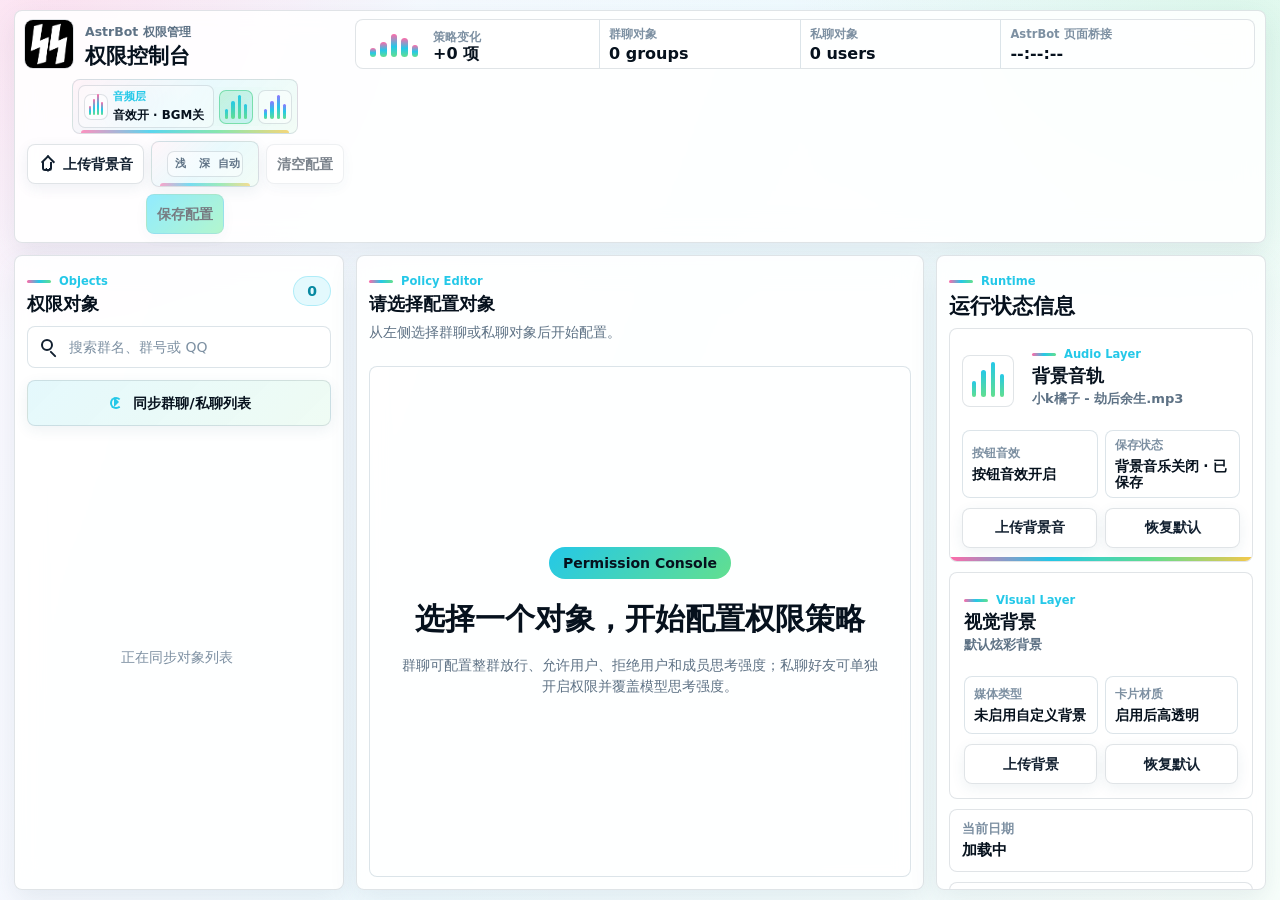
==== commit ad000fa7: "Tune custom background transparency" ====
--- a/pages/settings/index.html
+++ b/pages/settings/index.html
@@ -5,7 +5,7 @@
   <meta name="viewport" content="width=device-width, initial-scale=1" />
   <title>AstrBot 权限控制台</title>
   <link rel="icon" href="./assets/brand-avatar.png" />
-  <link rel="stylesheet" href="./styles.css?v=permission_console_background_upload_20260627_v338" />
+  <link rel="stylesheet" href="./styles.css?v=permission_console_background_clear_20260627_v339" />
 </head>
 <body>
   <div class="custom-background-layer" id="customBackgroundLayer" aria-hidden="true"></div>
@@ -148,7 +148,6 @@
               <h2>视觉背景</h2>
               <p class="track-subtitle" id="backgroundNameLabel">默认炫彩背景</p>
             </div>
-            <span class="background-preview-icon" aria-hidden="true"><i></i></span>
           </div>
           <dl class="sound-state background-state">
             <div><dt>媒体类型</dt><dd id="backgroundStatusText">未启用自定义背景</dd></div>
@@ -192,7 +191,7 @@
   </main>
 
   <div class="toast-layer" id="toastLayer"></div>
-  <script type="module" src="./sound.js?v=permission_console_background_upload_20260627_v338"></script>
-  <script type="module" src="./app.js?v=permission_console_background_upload_20260627_v338"></script>
+  <script type="module" src="./sound.js?v=permission_console_background_clear_20260627_v339"></script>
+  <script type="module" src="./app.js?v=permission_console_background_clear_20260627_v339"></script>
 </body>
 </html>
--- a/pages/settings/styles.css
+++ b/pages/settings/styles.css
@@ -2617,9 +2617,9 @@
   position: absolute;
   inset: 0;
   background:
-    linear-gradient(180deg, rgba(5, 8, 13, .28), rgba(5, 8, 13, .42)),
-    radial-gradient(70% 60% at 12% 0%, rgba(36, 200, 232, .16), transparent 58%),
-    radial-gradient(80% 70% at 92% 8%, rgba(255, 106, 168, .14), transparent 56%);
+    linear-gradient(180deg, rgba(5, 8, 13, .10), rgba(5, 8, 13, .18)),
+    radial-gradient(70% 60% at 12% 0%, rgba(36, 200, 232, .08), transparent 58%),
+    radial-gradient(80% 70% at 92% 8%, rgba(255, 106, 168, .07), transparent 56%);
 }
 
 .custom-background-media {
@@ -2628,7 +2628,7 @@
   display: block;
   object-fit: cover;
   object-position: center;
-  filter: saturate(1.08) contrast(1.02) brightness(.86);
+  filter: saturate(1.05) contrast(1.02) brightness(.96);
 }
 
 body.has-custom-background {
@@ -2643,7 +2643,7 @@
   position: relative;
   z-index: 1;
   background:
-    linear-gradient(120deg, rgba(255, 255, 255, .12), rgba(255, 255, 255, .03)),
+    linear-gradient(120deg, rgba(255, 255, 255, .05), rgba(255, 255, 255, .015)),
     transparent;
 }
 
@@ -2651,35 +2651,12 @@
   padding: 12px;
 }
 
-.background-card.is-active .background-preview-icon {
-  color: var(--mint);
-}
-
-.background-preview-icon {
-  width: 52px;
-  height: 52px;
-  display: grid;
-  place-items: center;
-  border: 1px solid var(--video-line);
-  border-radius: 8px;
-  color: var(--cyan);
-  background: rgba(255, 255, 255, .42);
-}
-
-:root[data-theme="dark"] .background-preview-icon {
-  background: rgba(255, 255, 255, .06);
-}
-
-.background-preview-icon i {
-  width: 25px;
-  height: 25px;
-  display: block;
-  border-radius: 7px;
-  background:
-    linear-gradient(135deg, currentColor 0 46%, transparent 46%),
-    radial-gradient(circle at 72% 30%, currentColor 0 14%, transparent 15%),
-    linear-gradient(135deg, rgba(255, 106, 168, .86), rgba(36, 200, 232, .86), rgba(98, 223, 143, .86));
-  box-shadow: inset 0 0 0 2px rgba(255, 255, 255, .56);
+.background-card .panel-head.compact {
+  grid-template-columns: minmax(0, 1fr);
+}
+
+.background-card .panel-head.compact > div {
+  grid-column: 1;
 }
 
 .background-actions {
@@ -2697,21 +2674,21 @@
 }
 
 :root[data-custom-background="active"] {
-  --panel: rgba(255, 255, 255, .30);
-  --panel-strong: rgba(255, 255, 255, .38);
-  --video-panel: rgba(255, 255, 255, .28);
-  --video-panel-strong: rgba(255, 255, 255, .36);
-  --video-line: rgba(255, 255, 255, .30);
-  --video-shadow: 0 16px 38px rgba(0, 0, 0, .20);
+  --panel: rgba(255, 255, 255, .12);
+  --panel-strong: rgba(255, 255, 255, .16);
+  --video-panel: rgba(255, 255, 255, .10);
+  --video-panel-strong: rgba(255, 255, 255, .14);
+  --video-line: rgba(255, 255, 255, .24);
+  --video-shadow: 0 12px 28px rgba(0, 0, 0, .16);
 }
 
 :root[data-theme="dark"][data-custom-background="active"] {
-  --panel: rgba(8, 13, 21, .38);
-  --panel-strong: rgba(10, 17, 27, .46);
-  --video-panel: rgba(8, 13, 21, .34);
-  --video-panel-strong: rgba(10, 17, 27, .44);
-  --video-line: rgba(255, 255, 255, .20);
-  --video-shadow: 0 18px 42px rgba(0, 0, 0, .34);
+  --panel: rgba(8, 13, 21, .16);
+  --panel-strong: rgba(10, 17, 27, .20);
+  --video-panel: rgba(8, 13, 21, .14);
+  --video-panel-strong: rgba(10, 17, 27, .18);
+  --video-line: rgba(255, 255, 255, .16);
+  --video-shadow: 0 12px 30px rgba(0, 0, 0, .24);
 }
 
 :root[data-custom-background="active"] .topbar,
@@ -2726,15 +2703,14 @@
 :root[data-custom-background="active"] .form-stage,
 :root[data-custom-background="active"] .sound-state div,
 :root[data-custom-background="active"] .theme-state-track,
-:root[data-custom-background="active"] .compact-bars,
-:root[data-custom-background="active"] .background-preview-icon {
+:root[data-custom-background="active"] .compact-bars {
   border-color: var(--video-line);
   background:
-    linear-gradient(135deg, rgba(255, 255, 255, .18), rgba(255, 255, 255, .06)),
+    linear-gradient(135deg, rgba(255, 255, 255, .05), rgba(255, 255, 255, .015)),
     var(--video-panel-strong);
   box-shadow: var(--video-shadow);
-  backdrop-filter: blur(22px) saturate(1.18);
-  -webkit-backdrop-filter: blur(22px) saturate(1.18);
+  backdrop-filter: blur(8px) saturate(1.08);
+  -webkit-backdrop-filter: blur(8px) saturate(1.08);
 }
 
 :root[data-theme="dark"][data-custom-background="active"] .topbar,
@@ -2749,10 +2725,9 @@
 :root[data-theme="dark"][data-custom-background="active"] .form-stage,
 :root[data-theme="dark"][data-custom-background="active"] .sound-state div,
 :root[data-theme="dark"][data-custom-background="active"] .theme-state-track,
-:root[data-theme="dark"][data-custom-background="active"] .compact-bars,
-:root[data-theme="dark"][data-custom-background="active"] .background-preview-icon {
+:root[data-theme="dark"][data-custom-background="active"] .compact-bars {
   background:
-    linear-gradient(135deg, rgba(255, 255, 255, .08), rgba(255, 255, 255, .025)),
+    linear-gradient(135deg, rgba(255, 255, 255, .04), rgba(255, 255, 255, .012)),
     var(--video-panel-strong);
 }
 
@@ -2760,7 +2735,7 @@
 :root[data-custom-background="active"] .object-panel .object-sync-button,
 :root[data-custom-background="active"] .object-item.active {
   background:
-    linear-gradient(135deg, rgba(36, 200, 232, .16), rgba(98, 223, 143, .10)),
+    linear-gradient(135deg, rgba(36, 200, 232, .10), rgba(98, 223, 143, .06)),
     var(--video-panel-strong);
 }
 
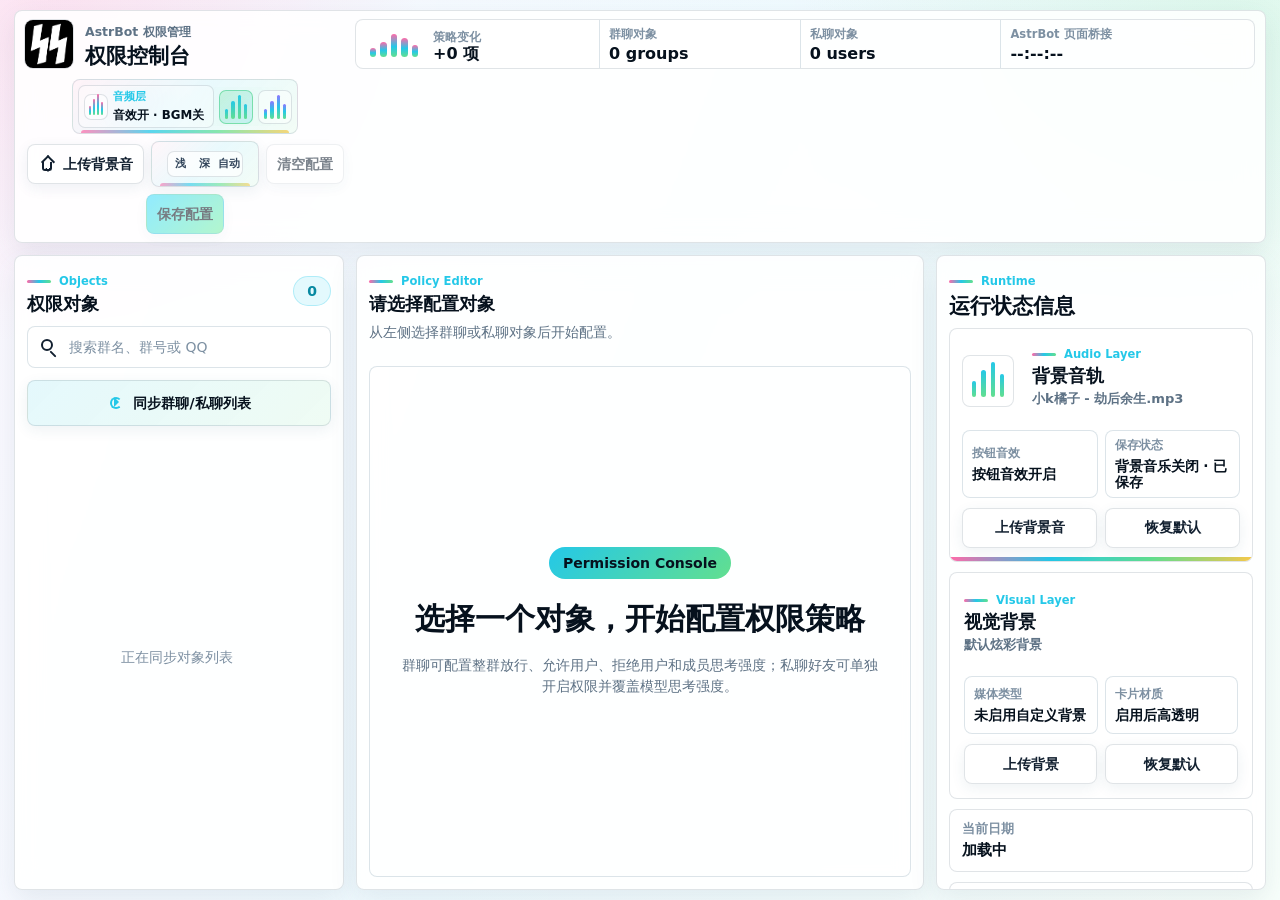
==== commit 0c2375c1: "Fix visual background fill and progress fallback" ====
--- a/pages/settings/index.html
+++ b/pages/settings/index.html
@@ -5,7 +5,7 @@
   <meta name="viewport" content="width=device-width, initial-scale=1" />
   <title>AstrBot 权限控制台</title>
   <link rel="icon" href="./assets/brand-avatar.png" />
-  <link rel="stylesheet" href="./styles.css?v=permission_console_background_clear_20260627_v339" />
+  <link rel="stylesheet" href="./styles.css?v=permission_console_background_fill_20260627_v341" />
 </head>
 <body>
   <div class="custom-background-layer" id="customBackgroundLayer" aria-hidden="true"></div>
@@ -191,7 +191,7 @@
   </main>
 
   <div class="toast-layer" id="toastLayer"></div>
-  <script type="module" src="./sound.js?v=permission_console_background_clear_20260627_v339"></script>
-  <script type="module" src="./app.js?v=permission_console_background_clear_20260627_v339"></script>
+  <script type="module" src="./sound.js?v=permission_console_background_fill_20260627_v341"></script>
+  <script type="module" src="./app.js?v=permission_console_background_fill_20260627_v341"></script>
 </body>
 </html>
--- a/pages/settings/styles.css
+++ b/pages/settings/styles.css
@@ -2423,7 +2423,7 @@
   padding: 2px;
   border: 1px solid var(--video-line);
   border-radius: 7px;
-  background: rgba(255, 255, 255, .42);
+  background: rgba(255, 255, 255, .72);
 }
 
 :root[data-theme="dark"] .theme-state-track {
@@ -2436,7 +2436,7 @@
   display: inline-grid;
   place-items: center;
   border-radius: 5px;
-  color: var(--muted);
+  color: #31445a;
   font-size: .68rem;
   line-height: 1;
   font-weight: 900;
@@ -2454,7 +2454,12 @@
 }
 
 #toggleThemeBtn[data-mode="auto"] .theme-state-chip.active {
+  color: #06111d;
   background: linear-gradient(135deg, rgba(255, 106, 168, .72), rgba(36, 200, 232, .76), rgba(98, 223, 143, .82));
+}
+
+:root[data-theme="dark"] .theme-state-chip {
+  color: rgba(226, 239, 255, .72);
 }
 
 .object-panel .object-sync-button {
@@ -2617,18 +2622,38 @@
   position: absolute;
   inset: 0;
   background:
-    linear-gradient(180deg, rgba(5, 8, 13, .10), rgba(5, 8, 13, .18)),
-    radial-gradient(70% 60% at 12% 0%, rgba(36, 200, 232, .08), transparent 58%),
-    radial-gradient(80% 70% at 92% 8%, rgba(255, 106, 168, .07), transparent 56%);
-}
-
+    linear-gradient(180deg, rgba(5, 8, 13, .06), rgba(5, 8, 13, .11)),
+    radial-gradient(70% 60% at 12% 0%, rgba(36, 200, 232, .05), transparent 58%),
+    radial-gradient(80% 70% at 92% 8%, rgba(255, 106, 168, .045), transparent 56%);
+}
+
+.custom-background-stage,
+.custom-background-fill,
 .custom-background-media {
+  position: absolute;
+  inset: 0;
   width: 100%;
   height: 100%;
   display: block;
+}
+
+.custom-background-stage {
+  overflow: hidden;
+  background: #05070b;
+}
+
+.custom-background-fill {
   object-fit: cover;
   object-position: center;
-  filter: saturate(1.05) contrast(1.02) brightness(.96);
+  transform: scale(1.035);
+  filter: blur(14px) saturate(1.12) contrast(1.03) brightness(.78);
+}
+
+.custom-background-media {
+  object-fit: contain;
+  object-position: center;
+  background: transparent;
+  filter: saturate(1.05) contrast(1.02) brightness(.98);
 }
 
 body.has-custom-background {
@@ -2643,7 +2668,7 @@
   position: relative;
   z-index: 1;
   background:
-    linear-gradient(120deg, rgba(255, 255, 255, .05), rgba(255, 255, 255, .015)),
+    linear-gradient(120deg, rgba(255, 255, 255, .025), rgba(255, 255, 255, .006)),
     transparent;
 }
 
@@ -2674,21 +2699,21 @@
 }
 
 :root[data-custom-background="active"] {
-  --panel: rgba(255, 255, 255, .12);
-  --panel-strong: rgba(255, 255, 255, .16);
-  --video-panel: rgba(255, 255, 255, .10);
-  --video-panel-strong: rgba(255, 255, 255, .14);
-  --video-line: rgba(255, 255, 255, .24);
-  --video-shadow: 0 12px 28px rgba(0, 0, 0, .16);
+  --panel: rgba(255, 255, 255, .07);
+  --panel-strong: rgba(255, 255, 255, .10);
+  --video-panel: rgba(255, 255, 255, .055);
+  --video-panel-strong: rgba(255, 255, 255, .085);
+  --video-line: rgba(255, 255, 255, .18);
+  --video-shadow: 0 10px 24px rgba(0, 0, 0, .12);
 }
 
 :root[data-theme="dark"][data-custom-background="active"] {
-  --panel: rgba(8, 13, 21, .16);
-  --panel-strong: rgba(10, 17, 27, .20);
-  --video-panel: rgba(8, 13, 21, .14);
-  --video-panel-strong: rgba(10, 17, 27, .18);
-  --video-line: rgba(255, 255, 255, .16);
-  --video-shadow: 0 12px 30px rgba(0, 0, 0, .24);
+  --panel: rgba(8, 13, 21, .10);
+  --panel-strong: rgba(10, 17, 27, .13);
+  --video-panel: rgba(8, 13, 21, .085);
+  --video-panel-strong: rgba(10, 17, 27, .115);
+  --video-line: rgba(255, 255, 255, .12);
+  --video-shadow: 0 10px 26px rgba(0, 0, 0, .20);
 }
 
 :root[data-custom-background="active"] .topbar,
@@ -2706,11 +2731,11 @@
 :root[data-custom-background="active"] .compact-bars {
   border-color: var(--video-line);
   background:
-    linear-gradient(135deg, rgba(255, 255, 255, .05), rgba(255, 255, 255, .015)),
+    linear-gradient(135deg, rgba(255, 255, 255, .025), rgba(255, 255, 255, .006)),
     var(--video-panel-strong);
   box-shadow: var(--video-shadow);
-  backdrop-filter: blur(8px) saturate(1.08);
-  -webkit-backdrop-filter: blur(8px) saturate(1.08);
+  backdrop-filter: blur(4px) saturate(1.04);
+  -webkit-backdrop-filter: blur(4px) saturate(1.04);
 }
 
 :root[data-theme="dark"][data-custom-background="active"] .topbar,
@@ -2727,7 +2752,7 @@
 :root[data-theme="dark"][data-custom-background="active"] .theme-state-track,
 :root[data-theme="dark"][data-custom-background="active"] .compact-bars {
   background:
-    linear-gradient(135deg, rgba(255, 255, 255, .04), rgba(255, 255, 255, .012)),
+    linear-gradient(135deg, rgba(255, 255, 255, .02), rgba(255, 255, 255, .005)),
     var(--video-panel-strong);
 }
 
@@ -2735,7 +2760,7 @@
 :root[data-custom-background="active"] .object-panel .object-sync-button,
 :root[data-custom-background="active"] .object-item.active {
   background:
-    linear-gradient(135deg, rgba(36, 200, 232, .10), rgba(98, 223, 143, .06)),
+    linear-gradient(135deg, rgba(36, 200, 232, .07), rgba(98, 223, 143, .04)),
     var(--video-panel-strong);
 }
 
